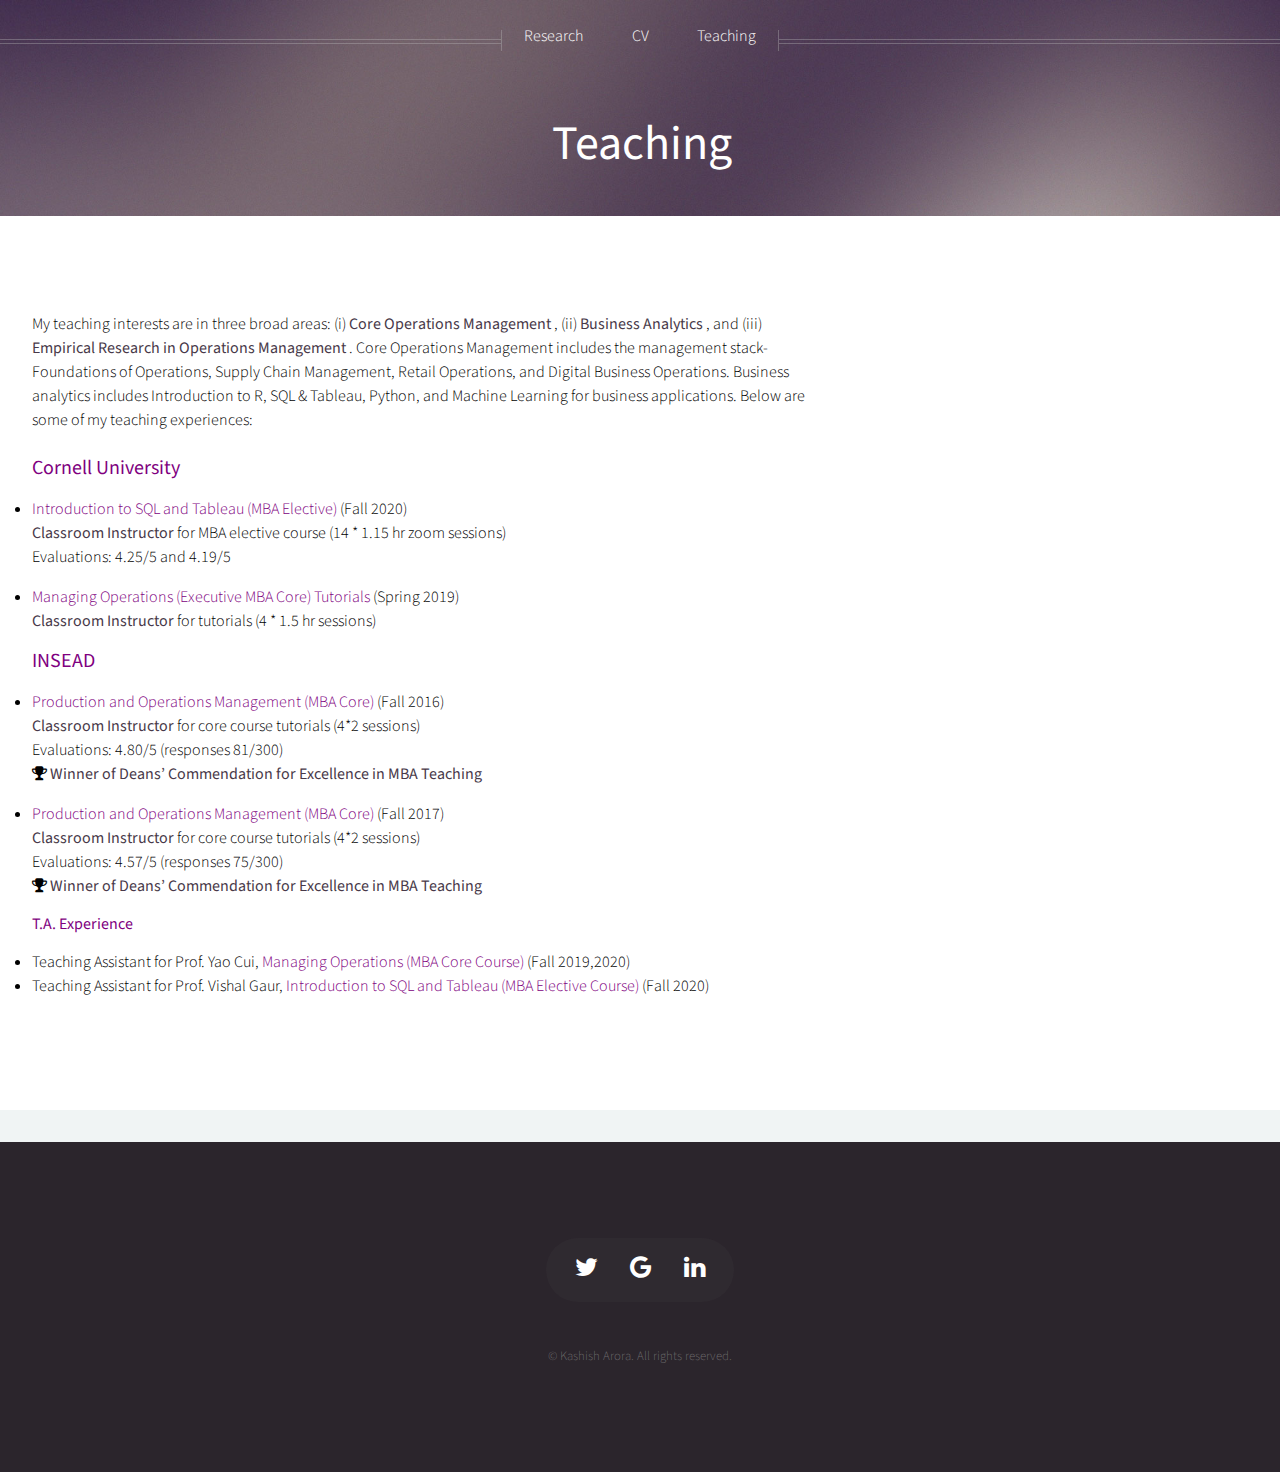
==== teaching.html @ 03dd9a20 "Update teaching.html" ====
<!DOCTYPE HTML>
<!--
	Helios by HTML5 UP
	html5up.net | @ajlkn
	Free for personal and commercial use under the CCA 3.0 license (html5up.net/license)
-->

<html>
	<head>
		<title>Kashish Arora</title>
		<meta charset="utf-8" />
		<meta name="viewport" content="width=device-width, initial-scale=1" />
		<link rel="stylesheet" href="assets/css/main.css" />
		<link rel="stylesheet" href="font-awesome/css/font-awesome.min.css">
		<noscript><link rel="stylesheet" href="assets/css/noscript.css" /></noscript>

	<!-- Global site tag (gtag.js) - Google Analytics -->
	<script async src="https://www.googletagmanager.com/gtag/js?id=G-P8GVR9V580"></script>
	<script>
 	 window.dataLayer = window.dataLayer || [];
 	 function gtag(){dataLayer.push(arguments);}
 	 gtag('js', new Date());

 	 gtag('config', 'G-P8GVR9V580');
	</script>	
		
	</head>
	<body class="grads">
		<div id="page-wrapper">

			<!-- Header -->
				<div id="header">

					<!-- Inner -->
						<div class="inner">
							<header>
								<h1><a href="teaching.html" id="logo">Teaching</a></h1>
							</header>
						</div>
					<!-- Nav -->
						<nav id="nav">
							<ul>
								<li><a href="index">Research</a></li>
								<li><a href="documents/Kashish_CV.pdf"">CV</a></li>
								<li><a href="teaching.html"">Teaching</a></li>
							
							</ul>
						</nav>

				</div>

		
<!-- Main -->
				<div class="wrapper style1">

					<div class="container">
						<div class="row 200%">
							<div class="8u 12u(mobile)" id="content">
								
My teaching interests are in three broad areas: (i) <strong> Core Operations Management </strong>, (ii) <strong> Business Analytics </strong>, and (iii) <strong> Empirical Research in Operations Management </strong>. Core Operations Management includes the management stack-Foundations of Operations, Supply Chain Management, Retail Operations, and Digital Business Operations. Business analytics includes Introduction to R, SQL & Tableau, Python, and Machine Learning for business applications. Below are some of my teaching experiences:
<br><br>									
							
 <h3><font color="purple">Cornell University</font></h3>

<p>
<li> <a>Introduction to SQL and Tableau (MBA Elective) </a>(Fall 2020)</li> 
<strong>Classroom Instructor</strong> for MBA elective course (14 * 1.15 hr zoom sessions) <br>
Evaluations: 4.25/5 and  4.19/5 
</p>
<p>
<li><a>Managing Operations (Executive MBA Core) Tutorials </a>(Spring 2019)</li> 
<strong>Classroom Instructor</strong> for tutorials (4 * 1.5 hr sessions) <br>
</p>							
							
<h3><font color="purple">INSEAD</font></h3>
<p>
<li> <a>Production and Operations Management (MBA Core) </a>(Fall 2016)</li>
<strong>Classroom Instructor</strong> for core course tutorials (4*2 sessions) <br>
Evaluations: 4.80/5 (responses 81/300) <br>
<i class="fa fa-trophy" aria-hidden="true"></i> <strong> Winner of Deans’ Commendation for Excellence in MBA Teaching </strong> 
	
</p>
<p>
<li> <a> Production and Operations Management (MBA Core) </a>(Fall 2017)</li> 
<strong>Classroom Instructor</strong> for core course tutorials (4*2 sessions)<br>
Evaluations: 4.57/5 (responses 75/300)<br> 
<i class="fa fa-trophy" aria-hidden="true"></i> <strong> Winner of Deans’ Commendation for Excellence in MBA Teaching </strong> 
</p>							


<h4><font color="purple">T.A. Experience</font></h4>
<p>
<li>Teaching Assistant  for Prof. Yao Cui, <a> Managing Operations (MBA Core Course) </a>(Fall 2019,2020)</li> 
<li>Teaching Assistant for Prof. Vishal Gaur, <a> Introduction to SQL and Tableau (MBA Elective Course) </a>(Fall 2020)</li> 	
</p>
<p>




</section></div>

						</div>

					</div>

				</div>

			<!-- Footer -->
				<div id="footer">
					<div class="container">

								<!-- Contact -->
									<section class="contact">
										<ul class="icons">
											<li><a href="https://twitter.com/arorakash1" class="icon fa-twitter"><span class="label">Twitter</span></a></li>
											<li><a href="https://scholar.google.com/citations?user=uB3_3W0AAAAJ" class="icon fa-google"><span class="label">Google Scholar</span></a></li>
											<li><a href="https://www.linkedin.com/in/kashish-arora-38b38328/" class="icon fa-linkedin"><span class="label">Linkedin</span></a></li>
										</ul>
									</section>

								<!-- Copyright -->
									<div class="copyright">
										<ul class="menu">
											<li>&copy; Kashish Arora. All rights reserved.</li>
										</ul>
									</div>

							</div>

						</div>
					</div>
				</div>

		</div>


		<!-- Scripts -->
			<script src="assets/js/jquery.min.js"></script>
			<script src="assets/js/jquery.dropotron.min.js"></script>
			<script src="assets/js/jquery.scrolly.min.js"></script>
			<script src="assets/js/jquery.scrollex.min.js"></script>
			<script src="assets/js/browser.min.js"></script>
			<script src="assets/js/breakpoints.min.js"></script>
			<script src="assets/js/util.js"></script>
			<script src="assets/js/main.js"></script>

	</body>
</html>
---- assets/css/main.css ----
@import url("https://fonts.googleapis.com/css?family=Source+Sans+Pro:300,300italic,400,400italic,600");
@import url("font-awesome.min.css");

/*
	Helios by HTML5 UP
	html5up.net | @ajlkn
	Free for personal and commercial use under the CCA 3.0 license (html5up.net/license)
*/

/* Reset */

	html, body, div, span, applet, object, iframe, h1, h2, h3, h4, h5, h6, p, blockquote, pre, a, abbr, acronym, address, big, cite, code, del, dfn, em, img, ins, kbd, q, s, samp, small, strike, strong, sub, sup, tt, var, b, u, i, center, dl, dt, dd, ol, ul, li, fieldset, form, label, legend, table, caption, tbody, tfoot, thead, tr, th, td, article, aside, canvas, details, embed, figure, figcaption, footer, header, hgroup, menu, nav, output, ruby, section, summary, time, mark, audio, video {
		margin: 0;
		padding: 0;
		border: 0;
		font-size: 100%;
		font: inherit;
		vertical-align: baseline;
	}

	article, aside, details, figcaption, figure, footer, header, hgroup, menu, nav, section {
		display: block;
	}

	body {
		line-height: 1;
	}

	ol, ul {
		list-style: none;
	}

	blockquote, q {
		quotes: none;
	}

	blockquote:before, blockquote:after, q:before, q:after {
		content: '';
		content: none;
	}

	table {
		border-collapse: collapse;
		border-spacing: 0;
	}

	body {
		-webkit-text-size-adjust: none;
	}

/* Box Model */

	*, *:before, *:after {
		-moz-box-sizing: border-box;
		-webkit-box-sizing: border-box;
		box-sizing: border-box;
	}

/* Containers */

	.container {
		margin-left: auto;
		margin-right: auto;
	}

	.container.\31 25\25 {
		width: 100%;
		max-width: 1750px;
		min-width: 1400px;
	}

	.container.\37 5\25 {
		width: 1050px;
	}

	.container.\35 0\25 {
		width: 700px;
	}

	.container.\32 5\25 {
		width: 350px;
	}

	.container {
		width: 1400px;
	}

	@media screen and (max-width: 1680px) {

		.container.\31 25\25 {
			width: 100%;
			max-width: 1500px;
			min-width: 1200px;
		}

		.container.\37 5\25 {
			width: 900px;
		}

		.container.\35 0\25 {
			width: 600px;
		}

		.container.\32 5\25 {
			width: 300px;
		}

		.container {
			width: 1200px;
		}

	}

	@media screen and (max-width: 1280px) {

		.container.\31 25\25 {
			width: 100%;
			max-width: 125%;
			min-width: 100%;
		}

		.container.\37 5\25 {
			width: 75%;
		}

		.container.\35 0\25 {
			width: 50%;
		}

		.container.\32 5\25 {
			width: 25%;
		}

		.container {
			width: 100%;
		}

	}

	@media screen and (max-width: 960px) {

		.container.\31 25\25 {
			width: 100%;
			max-width: 125%;
			min-width: 100%;
		}

		.container.\37 5\25 {
			width: 75%;
		}

		.container.\35 0\25 {
			width: 50%;
		}

		.container.\32 5\25 {
			width: 25%;
		}

		.container {
			width: 100%;
		}

	}

	@media screen and (max-width: 840px) {

		.container.\31 25\25 {
			width: 100%;
			max-width: 125%;
			min-width: 100%;
		}

		.container.\37 5\25 {
			width: 75%;
		}

		.container.\35 0\25 {
			width: 50%;
		}

		.container.\32 5\25 {
			width: 25%;
		}

		.container {
			width: 100% !important;
		}

	}

	@media screen and (max-width: 736px) {

		.container.\31 25\25 {
			width: 100%;
			max-width: 125%;
			min-width: 100%;
		}

		.container.\37 5\25 {
			width: 75%;
		}

		.container.\35 0\25 {
			width: 50%;
		}

		.container.\32 5\25 {
			width: 25%;
		}

		.container {
			width: 100% !important;
		}

	}

/* Grid */

	.row {
		border-bottom: solid 1px transparent;
		-moz-box-sizing: border-box;
		-webkit-box-sizing: border-box;
		box-sizing: border-box;
	}

	.row > * {
		float: left;
		-moz-box-sizing: border-box;
		-webkit-box-sizing: border-box;
		box-sizing: border-box;
	}

	.row:after, .row:before {
		content: '';
		display: block;
		clear: both;
		height: 0;
	}

	.row.uniform > * > :first-child {
		margin-top: 0;
	}

	.row.uniform > * > :last-child {
		margin-bottom: 0;
	}

	.row.\30 \25 > * {
		padding: 0px 0 0 0px;
	}

	.row.\30 \25 {
		margin: 0px 0 -1px 0px;
	}

	.row.uniform.\30 \25 > * {
		padding: 0px 0 0 0px;
	}

	.row.uniform.\30 \25 {
		margin: 0px 0 -1px 0px;
	}

	.row > * {
		padding: 48px 0 0 48px;
	}

	.row {
		margin: -48px 0 -1px -48px;
	}

	.row.uniform > * {
		padding: 48px 0 0 48px;
	}

	.row.uniform {
		margin: -48px 0 -1px -48px;
	}

	.row.\32 00\25 > * {
		padding: 96px 0 0 96px;
	}

	.row.\32 00\25 {
		margin: -96px 0 -1px -96px;
	}

	.row.uniform.\32 00\25 > * {
		padding: 96px 0 0 96px;
	}

	.row.uniform.\32 00\25 {
		margin: -96px 0 -1px -96px;
	}

	.row.\31 50\25 > * {
		padding: 72px 0 0 72px;
	}

	.row.\31 50\25 {
		margin: -72px 0 -1px -72px;
	}

	.row.uniform.\31 50\25 > * {
		padding: 72px 0 0 72px;
	}

	.row.uniform.\31 50\25 {
		margin: -72px 0 -1px -72px;
	}

	.row.\35 0\25 > * {
		padding: 24px 0 0 24px;
	}

	.row.\35 0\25 {
		margin: -24px 0 -1px -24px;
	}

	.row.uniform.\35 0\25 > * {
		padding: 24px 0 0 24px;
	}

	.row.uniform.\35 0\25 {
		margin: -24px 0 -1px -24px;
	}

	.row.\32 5\25 > * {
		padding: 12px 0 0 12px;
	}

	.row.\32 5\25 {
		margin: -12px 0 -1px -12px;
	}

	.row.uniform.\32 5\25 > * {
		padding: 12px 0 0 12px;
	}

	.row.uniform.\32 5\25 {
		margin: -12px 0 -1px -12px;
	}

	.\31 2u, .\31 2u\24 {
		width: 100%;
		clear: none;
		margin-left: 0;
	}

	.\31 1u, .\31 1u\24 {
		width: 91.6666666667%;
		clear: none;
		margin-left: 0;
	}

	.\31 0u, .\31 0u\24 {
		width: 83.3333333333%;
		clear: none;
		margin-left: 0;
	}

	.\39 u, .\39 u\24 {
		width: 75%;
		clear: none;
		margin-left: 0;
	}

	.\38 u, .\38 u\24 {
		width: 66.6666666667%;
		clear: none;
		margin-left: 0;
	}

	.\37 u, .\37 u\24 {
		width: 58.3333333333%;
		clear: none;
		margin-left: 0;
	}

	.\36 u, .\36 u\24 {
		width: 50%;
		clear: none;
		margin-left: 0;
	}

	.\35 u, .\35 u\24 {
		width: 41.6666666667%;
		clear: none;
		margin-left: 0;
	}

	.\34 u, .\34 u\24 {
		width: 33.3333333333%;
		clear: none;
		margin-left: 0;
	}

	.\33 u, .\33 u\24 {
		width: 25%;
		clear: none;
		margin-left: 0;
	}

	.\32 u, .\32 u\24 {
		width: 16.6666666667%;
		clear: none;
		margin-left: 0;
	}

	.\31 u, .\31 u\24 {
		width: 8.3333333333%;
		clear: none;
		margin-left: 0;
	}

	.\31 2u\24 + *,
	.\31 1u\24 + *,
	.\31 0u\24 + *,
	.\39 u\24 + *,
	.\38 u\24 + *,
	.\37 u\24 + *,
	.\36 u\24 + *,
	.\35 u\24 + *,
	.\34 u\24 + *,
	.\33 u\24 + *,
	.\32 u\24 + *,
	.\31 u\24 + * {
		clear: left;
	}

	.\-11u {
		margin-left: 91.66667%;
	}

	.\-10u {
		margin-left: 83.33333%;
	}

	.\-9u {
		margin-left: 75%;
	}

	.\-8u {
		margin-left: 66.66667%;
	}

	.\-7u {
		margin-left: 58.33333%;
	}

	.\-6u {
		margin-left: 50%;
	}

	.\-5u {
		margin-left: 41.66667%;
	}

	.\-4u {
		margin-left: 33.33333%;
	}

	.\-3u {
		margin-left: 25%;
	}

	.\-2u {
		margin-left: 16.66667%;
	}

	.\-1u {
		margin-left: 8.33333%;
	}

	@media screen and (max-width: 1680px) {

		.row > * {
			padding: 48px 0 0 48px;
		}

		.row {
			margin: -48px 0 -1px -48px;
		}

		.row.uniform > * {
			padding: 48px 0 0 48px;
		}

		.row.uniform {
			margin: -48px 0 -1px -48px;
		}

		.row.\32 00\25 > * {
			padding: 96px 0 0 96px;
		}

		.row.\32 00\25 {
			margin: -96px 0 -1px -96px;
		}

		.row.uniform.\32 00\25 > * {
			padding: 96px 0 0 96px;
		}

		.row.uniform.\32 00\25 {
			margin: -96px 0 -1px -96px;
		}

		.row.\31 50\25 > * {
			padding: 72px 0 0 72px;
		}

		.row.\31 50\25 {
			margin: -72px 0 -1px -72px;
		}

		.row.uniform.\31 50\25 > * {
			padding: 72px 0 0 72px;
		}

		.row.uniform.\31 50\25 {
			margin: -72px 0 -1px -72px;
		}

		.row.\35 0\25 > * {
			padding: 24px 0 0 24px;
		}

		.row.\35 0\25 {
			margin: -24px 0 -1px -24px;
		}

		.row.uniform.\35 0\25 > * {
			padding: 24px 0 0 24px;
		}

		.row.uniform.\35 0\25 {
			margin: -24px 0 -1px -24px;
		}

		.row.\32 5\25 > * {
			padding: 12px 0 0 12px;
		}

		.row.\32 5\25 {
			margin: -12px 0 -1px -12px;
		}

		.row.uniform.\32 5\25 > * {
			padding: 12px 0 0 12px;
		}

		.row.uniform.\32 5\25 {
			margin: -12px 0 -1px -12px;
		}

		.\31 2u\28wide\29, .\31 2u\24\28wide\29 {
			width: 100%;
			clear: none;
			margin-left: 0;
		}

		.\31 1u\28wide\29, .\31 1u\24\28wide\29 {
			width: 91.6666666667%;
			clear: none;
			margin-left: 0;
		}

		.\31 0u\28wide\29, .\31 0u\24\28wide\29 {
			width: 83.3333333333%;
			clear: none;
			margin-left: 0;
		}

		.\39 u\28wide\29, .\39 u\24\28wide\29 {
			width: 75%;
			clear: none;
			margin-left: 0;
		}

		.\38 u\28wide\29, .\38 u\24\28wide\29 {
			width: 66.6666666667%;
			clear: none;
			margin-left: 0;
		}

		.\37 u\28wide\29, .\37 u\24\28wide\29 {
			width: 58.3333333333%;
			clear: none;
			margin-left: 0;
		}

		.\36 u\28wide\29, .\36 u\24\28wide\29 {
			width: 50%;
			clear: none;
			margin-left: 0;
		}

		.\35 u\28wide\29, .\35 u\24\28wide\29 {
			width: 41.6666666667%;
			clear: none;
			margin-left: 0;
		}

		.\34 u\28wide\29, .\34 u\24\28wide\29 {
			width: 33.3333333333%;
			clear: none;
			margin-left: 0;
		}

		.\33 u\28wide\29, .\33 u\24\28wide\29 {
			width: 25%;
			clear: none;
			margin-left: 0;
		}

		.\32 u\28wide\29, .\32 u\24\28wide\29 {
			width: 16.6666666667%;
			clear: none;
			margin-left: 0;
		}

		.\31 u\28wide\29, .\31 u\24\28wide\29 {
			width: 8.3333333333%;
			clear: none;
			margin-left: 0;
		}

		.\31 2u\24\28wide\29 + *,
		.\31 1u\24\28wide\29 + *,
		.\31 0u\24\28wide\29 + *,
		.\39 u\24\28wide\29 + *,
		.\38 u\24\28wide\29 + *,
		.\37 u\24\28wide\29 + *,
		.\36 u\24\28wide\29 + *,
		.\35 u\24\28wide\29 + *,
		.\34 u\24\28wide\29 + *,
		.\33 u\24\28wide\29 + *,
		.\32 u\24\28wide\29 + *,
		.\31 u\24\28wide\29 + * {
			clear: left;
		}

		.\-11u\28wide\29 {
			margin-left: 91.66667%;
		}

		.\-10u\28wide\29 {
			margin-left: 83.33333%;
		}

		.\-9u\28wide\29 {
			margin-left: 75%;
		}

		.\-8u\28wide\29 {
			margin-left: 66.66667%;
		}

		.\-7u\28wide\29 {
			margin-left: 58.33333%;
		}

		.\-6u\28wide\29 {
			margin-left: 50%;
		}

		.\-5u\28wide\29 {
			margin-left: 41.66667%;
		}

		.\-4u\28wide\29 {
			margin-left: 33.33333%;
		}

		.\-3u\28wide\29 {
			margin-left: 25%;
		}

		.\-2u\28wide\29 {
			margin-left: 16.66667%;
		}

		.\-1u\28wide\29 {
			margin-left: 8.33333%;
		}

	}

	@media screen and (max-width: 1280px) {

		.row > * {
			padding: 36px 0 0 36px;
		}

		.row {
			margin: -36px 0 -1px -36px;
		}

		.row.uniform > * {
			padding: 36px 0 0 36px;
		}

		.row.uniform {
			margin: -36px 0 -1px -36px;
		}

		.row.\32 00\25 > * {
			padding: 72px 0 0 72px;
		}

		.row.\32 00\25 {
			margin: -72px 0 -1px -72px;
		}

		.row.uniform.\32 00\25 > * {
			padding: 72px 0 0 72px;
		}

		.row.uniform.\32 00\25 {
			margin: -72px 0 -1px -72px;
		}

		.row.\31 50\25 > * {
			padding: 54px 0 0 54px;
		}

		.row.\31 50\25 {
			margin: -54px 0 -1px -54px;
		}

		.row.uniform.\31 50\25 > * {
			padding: 54px 0 0 54px;
		}

		.row.uniform.\31 50\25 {
			margin: -54px 0 -1px -54px;
		}

		.row.\35 0\25 > * {
			padding: 18px 0 0 18px;
		}

		.row.\35 0\25 {
			margin: -18px 0 -1px -18px;
		}

		.row.uniform.\35 0\25 > * {
			padding: 18px 0 0 18px;
		}

		.row.uniform.\35 0\25 {
			margin: -18px 0 -1px -18px;
		}

		.row.\32 5\25 > * {
			padding: 9px 0 0 9px;
		}

		.row.\32 5\25 {
			margin: -9px 0 -1px -9px;
		}

		.row.uniform.\32 5\25 > * {
			padding: 9px 0 0 9px;
		}

		.row.uniform.\32 5\25 {
			margin: -9px 0 -1px -9px;
		}

		.\31 2u\28normal\29, .\31 2u\24\28normal\29 {
			width: 100%;
			clear: none;
			margin-left: 0;
		}

		.\31 1u\28normal\29, .\31 1u\24\28normal\29 {
			width: 91.6666666667%;
			clear: none;
			margin-left: 0;
		}

		.\31 0u\28normal\29, .\31 0u\24\28normal\29 {
			width: 83.3333333333%;
			clear: none;
			margin-left: 0;
		}

		.\39 u\28normal\29, .\39 u\24\28normal\29 {
			width: 75%;
			clear: none;
			margin-left: 0;
		}

		.\38 u\28normal\29, .\38 u\24\28normal\29 {
			width: 66.6666666667%;
			clear: none;
			margin-left: 0;
		}

		.\37 u\28normal\29, .\37 u\24\28normal\29 {
			width: 58.3333333333%;
			clear: none;
			margin-left: 0;
		}

		.\36 u\28normal\29, .\36 u\24\28normal\29 {
			width: 50%;
			clear: none;
			margin-left: 0;
		}

		.\35 u\28normal\29, .\35 u\24\28normal\29 {
			width: 41.6666666667%;
			clear: none;
			margin-left: 0;
		}

		.\34 u\28normal\29, .\34 u\24\28normal\29 {
			width: 33.3333333333%;
			clear: none;
			margin-left: 0;
		}

		.\33 u\28normal\29, .\33 u\24\28normal\29 {
			width: 25%;
			clear: none;
			margin-left: 0;
		}

		.\32 u\28normal\29, .\32 u\24\28normal\29 {
			width: 16.6666666667%;
			clear: none;
			margin-left: 0;
		}

		.\31 u\28normal\29, .\31 u\24\28normal\29 {
			width: 8.3333333333%;
			clear: none;
			margin-left: 0;
		}

		.\31 2u\24\28normal\29 + *,
		.\31 1u\24\28normal\29 + *,
		.\31 0u\24\28normal\29 + *,
		.\39 u\24\28normal\29 + *,
		.\38 u\24\28normal\29 + *,
		.\37 u\24\28normal\29 + *,
		.\36 u\24\28normal\29 + *,
		.\35 u\24\28normal\29 + *,
		.\34 u\24\28normal\29 + *,
		.\33 u\24\28normal\29 + *,
		.\32 u\24\28normal\29 + *,
		.\31 u\24\28normal\29 + * {
			clear: left;
		}

		.\-11u\28normal\29 {
			margin-left: 91.66667%;
		}

		.\-10u\28normal\29 {
			margin-left: 83.33333%;
		}

		.\-9u\28normal\29 {
			margin-left: 75%;
		}

		.\-8u\28normal\29 {
			margin-left: 66.66667%;
		}

		.\-7u\28normal\29 {
			margin-left: 58.33333%;
		}

		.\-6u\28normal\29 {
			margin-left: 50%;
		}

		.\-5u\28normal\29 {
			margin-left: 41.66667%;
		}

		.\-4u\28normal\29 {
			margin-left: 33.33333%;
		}

		.\-3u\28normal\29 {
			margin-left: 25%;
		}

		.\-2u\28normal\29 {
			margin-left: 16.66667%;
		}

		.\-1u\28normal\29 {
			margin-left: 8.33333%;
		}

	}

	@media screen and (max-width: 960px) {

		.row > * {
			padding: 32px 0 0 32px;
		}

		.row {
			margin: -32px 0 -1px -32px;
		}

		.row.uniform > * {
			padding: 32px 0 0 32px;
		}

		.row.uniform {
			margin: -32px 0 -1px -32px;
		}

		.row.\32 00\25 > * {
			padding: 64px 0 0 64px;
		}

		.row.\32 00\25 {
			margin: -64px 0 -1px -64px;
		}

		.row.uniform.\32 00\25 > * {
			padding: 64px 0 0 64px;
		}

		.row.uniform.\32 00\25 {
			margin: -64px 0 -1px -64px;
		}

		.row.\31 50\25 > * {
			padding: 48px 0 0 48px;
		}

		.row.\31 50\25 {
			margin: -48px 0 -1px -48px;
		}

		.row.uniform.\31 50\25 > * {
			padding: 48px 0 0 48px;
		}

		.row.uniform.\31 50\25 {
			margin: -48px 0 -1px -48px;
		}

		.row.\35 0\25 > * {
			padding: 16px 0 0 16px;
		}

		.row.\35 0\25 {
			margin: -16px 0 -1px -16px;
		}

		.row.uniform.\35 0\25 > * {
			padding: 16px 0 0 16px;
		}

		.row.uniform.\35 0\25 {
			margin: -16px 0 -1px -16px;
		}

		.row.\32 5\25 > * {
			padding: 8px 0 0 8px;
		}

		.row.\32 5\25 {
			margin: -8px 0 -1px -8px;
		}

		.row.uniform.\32 5\25 > * {
			padding: 8px 0 0 8px;
		}

		.row.uniform.\32 5\25 {
			margin: -8px 0 -1px -8px;
		}

		.\31 2u\28narrow\29, .\31 2u\24\28narrow\29 {
			width: 100%;
			clear: none;
			margin-left: 0;
		}

		.\31 1u\28narrow\29, .\31 1u\24\28narrow\29 {
			width: 91.6666666667%;
			clear: none;
			margin-left: 0;
		}

		.\31 0u\28narrow\29, .\31 0u\24\28narrow\29 {
			width: 83.3333333333%;
			clear: none;
			margin-left: 0;
		}

		.\39 u\28narrow\29, .\39 u\24\28narrow\29 {
			width: 75%;
			clear: none;
			margin-left: 0;
		}

		.\38 u\28narrow\29, .\38 u\24\28narrow\29 {
			width: 66.6666666667%;
			clear: none;
			margin-left: 0;
		}

		.\37 u\28narrow\29, .\37 u\24\28narrow\29 {
			width: 58.3333333333%;
			clear: none;
			margin-left: 0;
		}

		.\36 u\28narrow\29, .\36 u\24\28narrow\29 {
			width: 50%;
			clear: none;
			margin-left: 0;
		}

		.\35 u\28narrow\29, .\35 u\24\28narrow\29 {
			width: 41.6666666667%;
			clear: none;
			margin-left: 0;
		}

		.\34 u\28narrow\29, .\34 u\24\28narrow\29 {
			width: 33.3333333333%;
			clear: none;
			margin-left: 0;
		}

		.\33 u\28narrow\29, .\33 u\24\28narrow\29 {
			width: 25%;
			clear: none;
			margin-left: 0;
		}

		.\32 u\28narrow\29, .\32 u\24\28narrow\29 {
			width: 16.6666666667%;
			clear: none;
			margin-left: 0;
		}

		.\31 u\28narrow\29, .\31 u\24\28narrow\29 {
			width: 8.3333333333%;
			clear: none;
			margin-left: 0;
		}

		.\31 2u\24\28narrow\29 + *,
		.\31 1u\24\28narrow\29 + *,
		.\31 0u\24\28narrow\29 + *,
		.\39 u\24\28narrow\29 + *,
		.\38 u\24\28narrow\29 + *,
		.\37 u\24\28narrow\29 + *,
		.\36 u\24\28narrow\29 + *,
		.\35 u\24\28narrow\29 + *,
		.\34 u\24\28narrow\29 + *,
		.\33 u\24\28narrow\29 + *,
		.\32 u\24\28narrow\29 + *,
		.\31 u\24\28narrow\29 + * {
			clear: left;
		}

		.\-11u\28narrow\29 {
			margin-left: 91.66667%;
		}

		.\-10u\28narrow\29 {
			margin-left: 83.33333%;
		}

		.\-9u\28narrow\29 {
			margin-left: 75%;
		}

		.\-8u\28narrow\29 {
			margin-left: 66.66667%;
		}

		.\-7u\28narrow\29 {
			margin-left: 58.33333%;
		}

		.\-6u\28narrow\29 {
			margin-left: 50%;
		}

		.\-5u\28narrow\29 {
			margin-left: 41.66667%;
		}

		.\-4u\28narrow\29 {
			margin-left: 33.33333%;
		}

		.\-3u\28narrow\29 {
			margin-left: 25%;
		}

		.\-2u\28narrow\29 {
			margin-left: 16.66667%;
		}

		.\-1u\28narrow\29 {
			margin-left: 8.33333%;
		}

	}

	@media screen and (max-width: 840px) {

		.row > * {
			padding: 32px 0 0 32px;
		}

		.row {
			margin: -32px 0 -1px -32px;
		}

		.row.uniform > * {
			padding: 32px 0 0 32px;
		}

		.row.uniform {
			margin: -32px 0 -1px -32px;
		}

		.row.\32 00\25 > * {
			padding: 64px 0 0 64px;
		}

		.row.\32 00\25 {
			margin: -64px 0 -1px -64px;
		}

		.row.uniform.\32 00\25 > * {
			padding: 64px 0 0 64px;
		}

		.row.uniform.\32 00\25 {
			margin: -64px 0 -1px -64px;
		}

		.row.\31 50\25 > * {
			padding: 48px 0 0 48px;
		}

		.row.\31 50\25 {
			margin: -48px 0 -1px -48px;
		}

		.row.uniform.\31 50\25 > * {
			padding: 48px 0 0 48px;
		}

		.row.uniform.\31 50\25 {
			margin: -48px 0 -1px -48px;
		}

		.row.\35 0\25 > * {
			padding: 16px 0 0 16px;
		}

		.row.\35 0\25 {
			margin: -16px 0 -1px -16px;
		}

		.row.uniform.\35 0\25 > * {
			padding: 16px 0 0 16px;
		}

		.row.uniform.\35 0\25 {
			margin: -16px 0 -1px -16px;
		}

		.row.\32 5\25 > * {
			padding: 8px 0 0 8px;
		}

		.row.\32 5\25 {
			margin: -8px 0 -1px -8px;
		}

		.row.uniform.\32 5\25 > * {
			padding: 8px 0 0 8px;
		}

		.row.uniform.\32 5\25 {
			margin: -8px 0 -1px -8px;
		}

		.\31 2u\28narrower\29, .\31 2u\24\28narrower\29 {
			width: 100%;
			clear: none;
			margin-left: 0;
		}

		.\31 1u\28narrower\29, .\31 1u\24\28narrower\29 {
			width: 91.6666666667%;
			clear: none;
			margin-left: 0;
		}

		.\31 0u\28narrower\29, .\31 0u\24\28narrower\29 {
			width: 83.3333333333%;
			clear: none;
			margin-left: 0;
		}

		.\39 u\28narrower\29, .\39 u\24\28narrower\29 {
			width: 75%;
			clear: none;
			margin-left: 0;
		}

		.\38 u\28narrower\29, .\38 u\24\28narrower\29 {
			width: 66.6666666667%;
			clear: none;
			margin-left: 0;
		}

		.\37 u\28narrower\29, .\37 u\24\28narrower\29 {
			width: 58.3333333333%;
			clear: none;
			margin-left: 0;
		}

		.\36 u\28narrower\29, .\36 u\24\28narrower\29 {
			width: 50%;
			clear: none;
			margin-left: 0;
		}

		.\35 u\28narrower\29, .\35 u\24\28narrower\29 {
			width: 41.6666666667%;
			clear: none;
			margin-left: 0;
		}

		.\34 u\28narrower\29, .\34 u\24\28narrower\29 {
			width: 33.3333333333%;
			clear: none;
			margin-left: 0;
		}

		.\33 u\28narrower\29, .\33 u\24\28narrower\29 {
			width: 25%;
			clear: none;
			margin-left: 0;
		}

		.\32 u\28narrower\29, .\32 u\24\28narrower\29 {
			width: 16.6666666667%;
			clear: none;
			margin-left: 0;
		}

		.\31 u\28narrower\29, .\31 u\24\28narrower\29 {
			width: 8.3333333333%;
			clear: none;
			margin-left: 0;
		}

		.\31 2u\24\28narrower\29 + *,
		.\31 1u\24\28narrower\29 + *,
		.\31 0u\24\28narrower\29 + *,
		.\39 u\24\28narrower\29 + *,
		.\38 u\24\28narrower\29 + *,
		.\37 u\24\28narrower\29 + *,
		.\36 u\24\28narrower\29 + *,
		.\35 u\24\28narrower\29 + *,
		.\34 u\24\28narrower\29 + *,
		.\33 u\24\28narrower\29 + *,
		.\32 u\24\28narrower\29 + *,
		.\31 u\24\28narrower\29 + * {
			clear: left;
		}

		.\-11u\28narrower\29 {
			margin-left: 91.66667%;
		}

		.\-10u\28narrower\29 {
			margin-left: 83.33333%;
		}

		.\-9u\28narrower\29 {
			margin-left: 75%;
		}

		.\-8u\28narrower\29 {
			margin-left: 66.66667%;
		}

		.\-7u\28narrower\29 {
			margin-left: 58.33333%;
		}

		.\-6u\28narrower\29 {
			margin-left: 50%;
		}

		.\-5u\28narrower\29 {
			margin-left: 41.66667%;
		}

		.\-4u\28narrower\29 {
			margin-left: 33.33333%;
		}

		.\-3u\28narrower\29 {
			margin-left: 25%;
		}

		.\-2u\28narrower\29 {
			margin-left: 16.66667%;
		}

		.\-1u\28narrower\29 {
			margin-left: 8.33333%;
		}

	}

	@media screen and (max-width: 736px) {

		.row > * {
			padding: 20px 0 0 20px;
		}

		.row {
			margin: -20px 0 -1px -20px;
		}

		.row.uniform > * {
			padding: 20px 0 0 20px;
		}

		.row.uniform {
			margin: -20px 0 -1px -20px;
		}

		.row.\32 00\25 > * {
			padding: 40px 0 0 40px;
		}

		.row.\32 00\25 {
			margin: -40px 0 -1px -40px;
		}

		.row.uniform.\32 00\25 > * {
			padding: 40px 0 0 40px;
		}

		.row.uniform.\32 00\25 {
			margin: -40px 0 -1px -40px;
		}

		.row.\31 50\25 > * {
			padding: 30px 0 0 30px;
		}

		.row.\31 50\25 {
			margin: -30px 0 -1px -30px;
		}

		.row.uniform.\31 50\25 > * {
			padding: 30px 0 0 30px;
		}

		.row.uniform.\31 50\25 {
			margin: -30px 0 -1px -30px;
		}

		.row.\35 0\25 > * {
			padding: 10px 0 0 10px;
		}

		.row.\35 0\25 {
			margin: -10px 0 -1px -10px;
		}

		.row.uniform.\35 0\25 > * {
			padding: 10px 0 0 10px;
		}

		.row.uniform.\35 0\25 {
			margin: -10px 0 -1px -10px;
		}

		.row.\32 5\25 > * {
			padding: 5px 0 0 5px;
		}

		.row.\32 5\25 {
			margin: -5px 0 -1px -5px;
		}

		.row.uniform.\32 5\25 > * {
			padding: 5px 0 0 5px;
		}

		.row.uniform.\32 5\25 {
			margin: -5px 0 -1px -5px;
		}

		.\31 2u\28mobile\29, .\31 2u\24\28mobile\29 {
			width: 100%;
			clear: none;
			margin-left: 0;
		}

		.\31 1u\28mobile\29, .\31 1u\24\28mobile\29 {
			width: 91.6666666667%;
			clear: none;
			margin-left: 0;
		}

		.\31 0u\28mobile\29, .\31 0u\24\28mobile\29 {
			width: 83.3333333333%;
			clear: none;
			margin-left: 0;
		}

		.\39 u\28mobile\29, .\39 u\24\28mobile\29 {
			width: 75%;
			clear: none;
			margin-left: 0;
		}

		.\38 u\28mobile\29, .\38 u\24\28mobile\29 {
			width: 66.6666666667%;
			clear: none;
			margin-left: 0;
		}

		.\37 u\28mobile\29, .\37 u\24\28mobile\29 {
			width: 58.3333333333%;
			clear: none;
			margin-left: 0;
		}

		.\36 u\28mobile\29, .\36 u\24\28mobile\29 {
			width: 50%;
			clear: none;
			margin-left: 0;
		}

		.\35 u\28mobile\29, .\35 u\24\28mobile\29 {
			width: 41.6666666667%;
			clear: none;
			margin-left: 0;
		}

		.\34 u\28mobile\29, .\34 u\24\28mobile\29 {
			width: 33.3333333333%;
			clear: none;
			margin-left: 0;
		}

		.\33 u\28mobile\29, .\33 u\24\28mobile\29 {
			width: 25%;
			clear: none;
			margin-left: 0;
		}

		.\32 u\28mobile\29, .\32 u\24\28mobile\29 {
			width: 16.6666666667%;
			clear: none;
			margin-left: 0;
		}

		.\31 u\28mobile\29, .\31 u\24\28mobile\29 {
			width: 8.3333333333%;
			clear: none;
			margin-left: 0;
		}

		.\31 2u\24\28mobile\29 + *,
		.\31 1u\24\28mobile\29 + *,
		.\31 0u\24\28mobile\29 + *,
		.\39 u\24\28mobile\29 + *,
		.\38 u\24\28mobile\29 + *,
		.\37 u\24\28mobile\29 + *,
		.\36 u\24\28mobile\29 + *,
		.\35 u\24\28mobile\29 + *,
		.\34 u\24\28mobile\29 + *,
		.\33 u\24\28mobile\29 + *,
		.\32 u\24\28mobile\29 + *,
		.\31 u\24\28mobile\29 + * {
			clear: left;
		}

		.\-11u\28mobile\29 {
			margin-left: 91.66667%;
		}

		.\-10u\28mobile\29 {
			margin-left: 83.33333%;
		}

		.\-9u\28mobile\29 {
			margin-left: 75%;
		}

		.\-8u\28mobile\29 {
			margin-left: 66.66667%;
		}

		.\-7u\28mobile\29 {
			margin-left: 58.33333%;
		}

		.\-6u\28mobile\29 {
			margin-left: 50%;
		}

		.\-5u\28mobile\29 {
			margin-left: 41.66667%;
		}

		.\-4u\28mobile\29 {
			margin-left: 33.33333%;
		}

		.\-3u\28mobile\29 {
			margin-left: 25%;
		}

		.\-2u\28mobile\29 {
			margin-left: 16.66667%;
		}

		.\-1u\28mobile\29 {
			margin-left: 8.33333%;
		}

	}

/* Basic */



  		details summary > * { 
	  		display: inline;
		}
		details > summary {
			position: relative;
			margin-top: -2.3%;
			width: 20%;
		 	margin-left: 2.4%;
		 	cursor: pointer;
		 	list-style: none;
			color: purple;
		}

	details > summary::-webkit-details-marker {
  display: none;
}

	body {
		background: #f0f4f4;
		color: #000000;
		font-size: 15pt;
		line-height: 1.85em;
		font-family: 'Source Sans Pro', sans-serif;
		font-weight: 300;
	}

		body.is-loading *, body.is-loading *:after, body.is-loading *:before {
			-moz-transition: none !important;
			-webkit-transition: none !important;
			-ms-transition: none !important;
			transition: none !important;
			-moz-animation: none !important;
			-webkit-animation: none !important;
			-ms-animation: none !important;
			animation: none !important;
		}

	input, textarea, select {
		font-size: 15pt;
		line-height: 1.85em;
		font-family: 'Source Sans Pro', sans-serif;
		font-weight: 300;
	}

	h1, h2, h3, h4, h5, h6 {
		font-weight: 400;
		color: #483949;
		line-height: 1.25em;
	}

	h1 a, h2 a, h3 a, h4 a, h5 a, h6 a {
		color: inherit;
		text-decoration: none;
		border-bottom-color: transparent;
	}

	h1 strong, h2 strong, h3 strong, h4 strong, h5 strong, h6 strong {
		font-weight: 600;
	}

	h2 {
		font-size: 2.85em;
	}

	h3 {
		font-size: 1.25em;
	}

	h4 {
		font-size: 1em;
		margin: 0 0 0.25em 0;
	}

	strong, b {
		font-weight: 400;
		color: #483949;
	}

	em, i {
		font-style: italic;
	}

	a {
		color: #800080;
		text-decoration: none;
		-moz-transition: background-color 0.35s ease-in-out, color 0.35s ease-in-out, border-bottom-color 0.35s ease-in-out;
		-webkit-transition: background-color 0.35s ease-in-out, color 0.35s ease-in-out, border-bottom-color 0.35s ease-in-out;
		-ms-transition: background-color 0.35s ease-in-out, color 0.35s ease-in-out, border-bottom-color 0.35s ease-in-out;
		transition: background-color 0.35s ease-in-out, color 0.35s ease-in-out, border-bottom-color 0.35s ease-in-out;
	}

		a:hover {
			color: #ef8376;
			border-bottom-color: transparent;
		}

	sub {
		position: relative;
		top: 0.5em;
		font-size: 0.8em;
	}

	sup {
		position: relative;
		top: -0.5em;
		font-size: 0.8em;
	}

	blockquote {
		border-left: solid 0.5em #ddd;
		padding: 1em 0 1em 2em;
		font-style: italic;
	}

	p, ul, ol, dl, table {
		margin-bottom: 1em;
	}

	p {
		text-align: justify;
	}

	br.clear {
		clear: both;
	}

	hr {
		position: relative;
		display: block;
		border: 0;
		top: 4.5em;
		margin-bottom: 9em;
		height: 6px;
		border-top: solid 1px rgba(128, 128, 128, 0.2);
		border-bottom: solid 1px rgba(128, 128, 128, 0.2);
	}

		hr:before, hr:after {
			content: '';
			position: absolute;
			top: -8px;
			display: block;
			width: 1px;
			height: 21px;
			background: rgba(128, 128, 128, 0.2);
		}

		hr:before {
			left: -1px;
		}

		hr:after {
			right: -1px;
		}

	.timestamp {
		color: rgba(128, 128, 128, 0.75);
		font-size: 0.8em;
	}

/* Sections/Article */

	section, article {
		margin-bottom: 3em;
	}

		section > :last-child, section:last-child, article > :last-child, article:last-child {
			margin-bottom: 0;
		}

		section.special > header, section.special > footer, article.special > header, article.special > footer {
			text-align: center;
		}

	.row > section, .row > article {
		margin-bottom: 0;
	}

	header {
		margin: 0 0 1em 0;
	}

		header > p {
			display: block;
			font-size: 1.5em;
			margin: 1em 0 2em 0;
			line-height: 1.5em;
			text-align: inherit;
		}

	footer {
		margin: 2.5em 0 0 0;
	}

/* Image */

	.image {
		position: relative;
		display: inline-block;
		border: 0;
		outline: 0;
	}

		.image img {
			display: block;
			width: 100%;
		}

		.image.fit {
			display: block;
			width: 100%;
		}

		.image.featured {
			display: block;
			width: 100%;
			margin: 0 0 4em 0;
		}

		.image.left {
			float: left;
			margin: 0 2em 2em 0;
		}

		.image.centered {
			display: block;
			margin: 0 0 2em 0;
		}

			.image.centered img {
				margin: 0 auto;
				width: auto;
			}

/* List */

	ul.default {
		list-style: disc;
		padding-left: 1em;
	}

		ul.default li {
			padding-left: 0.5em;
		}

	ul.actions {
		margin: 3em 0 0 0;
	}

		form ul.actions {
			margin-top: 0;
		}

		ul.actions li {
			display: inline-block;
			margin: 0 0.75em 0 0.75em;
		}

			ul.actions li:first-child {
				margin-left: 0;
			}

			ul.actions li:last-child {
				margin-right: 0;
			}

	ul.divided li {
		border-top: solid 1px rgba(128, 128, 128, 0.2);
		padding-top: 1.5em;
		margin-top: 1.5em;
	}

		ul.divided li:first-child {
			border-top: 0;
			padding-top: 0;
			margin-top: 0;
		}

	ul.menu {
		height: 1em;
		line-height: 1em;
	}

		ul.menu li {
			display: inline-block;
			border-left: solid 1px rgba(128, 128, 128, 0.2);
			padding-left: 1.25em;
			margin-left: 1.25em;
		}

			ul.menu li:first-child {
				border-left: 0;
				padding-left: 0;
				margin-left: 0;
			}

	ul.icons {
		position: relative;
		background: rgba(128, 128, 128, 0.05);
		border-radius: 4em;
		display: inline-block;
		padding: 0.35em 0.75em 0.35em 0.75em;
		font-size: 1.25em;
		cursor: default;
	}

		ul.icons li {
			display: inline-block;
		}

			ul.icons li a {
				display: inline-block;
				background: none;
				width: 2.5em;
				height: 2.5em;
				line-height: 2.5em;
				text-align: center;
				border-radius: 100%;
				border: 0;
				color: inherit;
			}

				ul.icons li a:hover {
					color: #ef8376;
				}

	ol.default {
		list-style: decimal;
		padding-left: 1.25em;
	}

		ol.default li {
			padding-left: 0.25em;
		}

/* Form */

	form label {
		display: block;
		font-weight: 400;
		color: #483949;
		margin: 0 0 1em 0;
	}

	form input[type="text"],
	form input[type="email"],
	form input[type="password"],
	form select,
	form textarea {
		-webkit-appearance: none;
		display: block;
		border: 0;
		background: #fafafa;
		width: 100%;
		border-radius: 0.5em;
		border: solid 1px #E5E5E5;
		padding: 1em;
		-moz-transition: background-color 0.35s ease-in-out, border-color 0.35s ease-in-out;
		-webkit-transition: background-color 0.35s ease-in-out, border-color 0.35s ease-in-out;
		-ms-transition: background-color 0.35s ease-in-out, border-color 0.35s ease-in-out;
		transition: background-color 0.35s ease-in-out, border-color 0.35s ease-in-out;
	}

		form input[type="text"]:focus,
		form input[type="email"]:focus,
		form input[type="password"]:focus,
		form select:focus,
		form textarea:focus {
			background: #fff;
			border-color: #df7366;
		}

	form input[type="text"],
	form input[type="email"],
	form input[type="password"],
	form select {
		line-height: 1em;
	}

	form textarea {
		min-height: 9em;
	}

	form .formerize-placeholder {
		color: #555 !important;
	}

	form ::-webkit-input-placeholder {
		color: #555 !important;
	}

	form :-moz-placeholder {
		color: #555 !important;
	}

	form ::-moz-placeholder {
		color: #555 !important;
	}

	form :-ms-input-placeholder {
		color: #555 !important;
	}

	form ::-moz-focus-inner {
		border: 0;
	}

/* Table */

	table {
		width: 100%;
	}

		table.default {
			width: 100%;
		}

			table.default tbody tr {
				border-top: solid 1px #e5e5e5;
			}

				table.default tbody tr:first-child {
					border-top: 0;
				}

				table.default tbody tr:nth-child(2n+1) {
					background: #fafafa;
				}

			table.default td {
				padding: 0.5em 1em 0.5em 1em;
			}

			table.default th {
				text-align: left;
				font-weight: 400;
				padding: 0.5em 1em 0.5em 1em;
			}

			table.default thead {
				border-bottom: solid 2px #e5e5e5;
			}

			table.default tfoot {
				border-top: solid 2px #e5e5e5;
			}

/* Button */

	input[type="button"],
	input[type="submit"],
	input[type="reset"],
	button,
	.button {
		position: relative;
		display: inline-block;
		background: #df7366;
		color: #fff;
		text-align: center;
		border-radius: 0.5em;
		text-decoration: none;
		padding: 0.65em 3em 0.65em 3em;
		border: 0;
		cursor: pointer;
		outline: 0;
		font-weight: 300;
		-moz-transition: background-color 0.35s ease-in-out, color 0.35s ease-in-out, border-bottom-color 0.35s ease-in-out;
		-webkit-transition: background-color 0.35s ease-in-out, color 0.35s ease-in-out, border-bottom-color 0.35s ease-in-out;
		-ms-transition: background-color 0.35s ease-in-out, color 0.35s ease-in-out, border-bottom-color 0.35s ease-in-out;
		transition: background-color 0.35s ease-in-out, color 0.35s ease-in-out, border-bottom-color 0.35s ease-in-out;
	}

		input[type="button"]:hover,
		input[type="submit"]:hover,
		input[type="reset"]:hover,
		button:hover,
		.button:hover {
			color: #fff;
			background: #ef8376;
		}

		input[type="button"].alt,
		input[type="submit"].alt,
		input[type="reset"].alt,
		button.alt,
		.button.alt {
			background: #2B252C;
		}

			input[type="button"].alt:hover,
			input[type="submit"].alt:hover,
			input[type="reset"].alt:hover,
			button.alt:hover,
			.button.alt:hover {
				background: #3B353C;
			}

/* Post */

	.post.stub {
		text-align: center;
	}

		.post.stub header {
			margin: 0;
		}

/* Icons */

	.icon {
		text-decoration: none;
	}

		.icon:before {
			display: inline-block;
			font-family: FontAwesome;
			font-size: 1.25em;
			text-decoration: none;
			font-style: normal;
			font-weight: normal;
			line-height: 1;
			-webkit-font-smoothing: antialiased;
			-moz-osx-font-smoothing: grayscale;
		}

		.icon > .label {
			display: none;
		}

		.icon.circled {
			position: relative;
			display: inline-block;
			background: #2b252c;
			color: #fff;
			border-radius: 100%;
			width: 3em;
			height: 3em;
			line-height: 3.25em;
			text-align: center;
			font-size: 1.25em;
		}

			header .icon.circled {
				margin: 0 0 2em 0;
			}

/* Wrapper */

	.wrapper {
		background: #fff;
		margin: 0 0 2em 0;
		padding: 6em 0 6em 0;
	}

		.wrapper.style2 {
			padding-top: 0;
		}

/* Header */

	#header {
		position: relative;
		background-image: url("../../images/header.jpg");
		background-size: cover;
		background-position: center center;
		background-attachment: fixed;
		color: #fff;
		text-align: center;
		padding: 7.5em 0 2em 0;
		cursor: default;
	}

		#header:before {
			content: '';
			display: inline-block;
			vertical-align: middle;
			height: 100%;
		}

		#header .inner {
			position: relative;
			z-index: 1;
			margin: 0;
			display: inline-block;
			vertical-align: middle;
		}

		#header header {
			display: inline-block;
		}

			#header header > p {
				font-size: 1.25em;
				margin: 0;
			}

		#header h1 {
			color: #fff;
			font-size: 3em;
			line-height: 1em;
		}

			#header h1 a {
				color: inherit;
			}

		#header .button {
			display: inline-block;
			border-radius: 100%;
			width: 4.5em;
			height: 4.5em;
			line-height: 4.5em;
			text-align: center;
			font-size: 1.25em;
			padding: 0;
		}

		#header hr {
			top: 1.5em;
			margin-bottom: 3em;
			border-bottom-color: rgba(192, 192, 192, 0.35);
			box-shadow: inset 0 1px 0 0 rgba(192, 192, 192, 0.35);
		}

			#header hr:before, #header hr:after {
				background: rgba(192, 192, 192, 0.35);
			}

		#header footer {
			margin: 1em 0 0 0;
		}

	body.homepage #header {
		height: 100vh;
		min-height: 40em;
	}

		body.homepage #header h1 {
			font-size: 4em;
		}

		body.homepage #header:after {
			content: '';
			background: #1C0920;
			display: block;
			position: absolute;
			left: 0;
			top: 0;
			width: 100%;
			height: 100%;
			opacity: 0;
			-moz-transition: opacity 2.5s ease-in-out;
			-webkit-transition: opacity 2.5s ease-in-out;
			-ms-transition: opacity 2.5s ease-in-out;
			transition: opacity 2.5s ease-in-out;
			-moz-transition-delay: 0.5s;
			-webkit-transition-delay: 0.5s;
			-ms-transition-delay: 0.5s;
			transition-delay: 0.5s;
		}

	body.homepage.is-loading #header:after {
		opacity: 1;
	}

/* Nav */

	#nav {
		position: absolute;
		top: 0;
		left: 0;
		width: 100%;
		text-align: center;
		padding: 1.5em 0 1.5em 0;
		z-index: 1;
		overflow: hidden;
	}

		#nav > ul {
			line-height: 0px;
			position: relative;
			display: inline-block;
			margin: 0;
			height: 21px;
			border-left: solid 1px rgba(192, 192, 192, 0.35);
			border-right: solid 1px rgba(192, 192, 192, 0.35);
		}

			#nav > ul:before, #nav > ul:after {
				content: '';
				display: block;
				width: 300%;
				position: absolute;
				top: 50%;
				margin-top: -2px;
				height: 5px;
				border-top: solid 1px rgba(192, 192, 192, 0.35);
				border-bottom: solid 1px rgba(192, 192, 192, 0.35);
			}

			#nav > ul:before {
				left: 100%;
				margin-left: 1px;
			}

			#nav > ul:after {
				right: 100%;
				margin-right: 1px;
			}

			#nav > ul > li {
				display: inline-block;
				margin: -9px 0.5em 0 0.5em;
				border-radius: 0.5em;
				padding: 0.85em;
				border: solid 1px transparent;
				-moz-transition: color 0.35s ease-in-out, border-color 0.35s ease-in-out;
				-webkit-transition: color 0.35s ease-in-out, border-color 0.35s ease-in-out;
				-ms-transition: color 0.35s ease-in-out, border-color 0.35s ease-in-out;
				transition: color 0.35s ease-in-out, border-color 0.35s ease-in-out;
			}

				#nav > ul > li.active {
					border-color: rgba(192, 192, 192, 0.35);
				}

				#nav > ul > li > a, #nav > ul > li > span {
					display: block;
					color: inherit;
					text-decoration: none;
					border: 0;
					outline: 0;
				}

				#nav > ul > li > ul {
					display: none;
				}

	.dropotron {
		background: rgba(255, 255, 255, 0.975);
		padding: 1em 1.25em 1em 1.25em;
		line-height: 1em;
		height: auto;
		text-align: left;
		border-radius: 0.5em;
		box-shadow: 0 0.15em 0.25em 0 rgba(0, 0, 0, 0.25);
		min-width: 12em;
		margin-top: -1em;
	}

		.dropotron li {
			border-top: solid 1px rgba(128, 128, 128, 0.2);
			color: #5b5b5b;
		}

			.dropotron li:first-child {
				border-top: 0;
			}

			.dropotron li:hover {
				color: #ef8376;
			}

			.dropotron li a, .dropotron li span {
				display: block;
				border: 0;
				padding: 0.5em 0 0.5em 0;
				-moz-transition: color 0.35s ease-in-out;
				-webkit-transition: color 0.35s ease-in-out;
				-ms-transition: color 0.35s ease-in-out;
				transition: color 0.35s ease-in-out;
			}

		.dropotron.level-0 {
			margin-top: 2em;
			font-size: 0.9em;
		}

			.dropotron.level-0:before {
				content: '';
				position: absolute;
				left: 50%;
				top: -0.7em;
				margin-left: -0.75em;
				border-bottom: solid 0.75em rgba(255, 255, 255, 0.975);
				border-left: solid 0.75em rgba(64, 64, 64, 0);
				border-right: solid 0.75em rgba(64, 64, 64, 0);
			}

/* Banner */

	#banner {
		background: #fff;
		text-align: center;
		padding: 4.5em 0 4.5em 0;
		margin-bottom: 0;
	}

		#banner header > p {
			margin-bottom: 0;
		}

/* Content */

	#content > hr {
		top: 3em;
		margin-bottom: 6em;
	}

	#content > section {
		margin-bottom: 0;
	}

/* Sidebar */

	#sidebar > hr {
		top: 3em;
		margin-bottom: 6em;
	}

		#sidebar > hr.first {
			display: none;
		}

	#sidebar > section {
		margin-bottom: 0;
	}

/* Main */

	#main {
		margin-bottom: 0;
	}

		#main section:first-of-type {
			padding-top: 2em;
		}

/* Footer */

	#footer {
		position: relative;
		overflow: hidden;
		padding: 6em 0 6em 0;
		background: #2b252c;
		color: #fff;
	}

		#footer .icon.circled {
			background: #fff;
			color: #2b252c;
		}

		#footer header {
			text-align: center;
			cursor: default;
		}

		#footer h2, #footer h3, #footer h4, #footer h5, #footer h6 {
			color: #fff;
		}

		#footer .contact {
			text-align: center;
		}

			#footer .contact p {
				text-align: center;
				margin: 0 0 3em 0;
			}

		#footer .copyright {
			text-align: center;
			color: rgba(128, 128, 128, 0.75);
			font-size: 0.8em;
			cursor: default;
		}

			#footer .copyright a {
				color: rgba(128, 128, 128, 0.75);
			}

				#footer .copyright a:hover {
					color: rgba(212, 212, 212, 0.85);
				}

/* Carousel */

	.carousel {
		position: relative;
		overflow: hidden;
		padding: 2em 0 2em 0;
		margin-bottom: 0;
	}

		.carousel .forward, .carousel .backward {
			position: absolute;
			top: 50%;
			width: 6em;
			height: 12em;
			margin-top: -6em;
			cursor: pointer;
		}

			.carousel .forward:before, .carousel .backward:before {
				content: '';
				display: block;
				width: 6em;
				height: 6em;
				border-radius: 100%;
				background-color: rgba(72, 57, 73, 0.5);
				position: absolute;
				top: 50%;
				margin-top: -3em;
				-moz-transition: background-color 0.35s ease-in-out;
				-webkit-transition: background-color 0.35s ease-in-out;
				-o-transition: background-color 0.35s ease-in-out;
				-ms-transition: background-color 0.35s ease-in-out;
				transition: background-color 0.35s ease-in-out;
				-webkit-backface-visibility: hidden;
			}

			.carousel .forward:after, .carousel .backward:after {
				content: '';
				width: 3em;
				height: 3em;
				position: absolute;
				top: 50%;
				margin: -1.5em 0 0 0;
				background: url("images/arrow.svg") no-repeat center center;
			}

			.carousel .forward:hover:before, .carousel .backward:hover:before {
				background-color: rgba(239, 131, 118, 0.75);
			}

		.carousel .forward {
			right: 0;
		}

			.carousel .forward:before {
				right: -3em;
			}

			.carousel .forward:after {
				right: -0.25em;
			}

		.carousel .backward {
			left: 0;
		}

			.carousel .backward:before {
				left: -3em;
			}

			.carousel .backward:after {
				left: -0.25em;
				-moz-transform: scaleX(-1);
				-webkit-transform: scaleX(-1);
				-ms-transform: scaleX(-1);
				transform: scaleX(-1);
			}

		.carousel .reel {
			white-space: nowrap;
			position: relative;
			-webkit-overflow-scrolling: touch;
			padding: 0 2em 0 2em;
		}

		.carousel article {
			display: inline-block;
			width: 18em;
			background: #fff;
			text-align: center;
			padding: 0 1em 3em 1em;
			margin: 0 2em 0 0;
			white-space: normal;
			opacity: 1.0;
			-moz-transition: opacity 0.75s ease-in-out;
			-webkit-transition: opacity 0.75s ease-in-out;
			-ms-transition: opacity 0.75s ease-in-out;
			transition: opacity 0.75s ease-in-out;
		}

			.carousel article.loading {
				opacity: 0;
			}

			.carousel article .image {
				position: relative;
				left: -1em;
				top: 0;
				width: auto;
				margin-right: -2em;
				margin-bottom: 3em;
			}

			.carousel article p {
				text-align: center;
			}

/* Wide */

	@media screen and (max-width: 1680px) {

		/* Basic */

			body, input, textarea, select {
				font-size: 14pt;
				line-height: 1.75em;
			}

		/* Carousel */

			.carousel {
				padding: 1.5em 0 1.5em 0;
			}

				.carousel .reel {
					padding: 0 1.5em 0 1.5em;
				}

				.carousel article {
					width: 18em;
					margin: 0 1.25em 0 0;
				}

	}

/* Normal */

	@media screen and (max-width: 1280px) {

		/* Basic */

			body, input, textarea, select {
				font-size: 12pt;
				line-height: 1.5em;
			}

		/* Wrapper */

			.wrapper {
				padding-left: 2em;
				padding-right: 2em;
			}

		/* Header */

			#header {
				background-attachment: scroll;
			}

				#header .inner {
					padding-left: 2em;
					padding-right: 2em;
				}

		/* Banner */

			#banner {
				padding-left: 2em;
				padding-right: 2em;
			}

		/* Footer */

			#footer {
				padding-left: 2em;
				padding-right: 2em;
			}

	}

/* Narrow */

/* Narrower */

	@media screen and (max-width: 840px) {

		/* Basic */

			body, input, textarea, select {
				font-size: 13pt;
				line-height: 1.65em;
			}

			.tweet {
				text-align: center;
			}

			.timestamp {
				display: block;
				text-align: center;
			}

		/* Footer */

			#footer {
				padding: 4em 2em 4em 2em;
			}

		/* Carousel */

			.carousel {
				padding: 1.25em 0 1.25em 0;
			}

				.carousel article {
					width: 18em;
					margin: 0 1em 0 0;
				}

	}

/* Mobile */

	#navPanel, #titleBar {
		display: none;
	}

	@media screen and (max-width: 736px) {

		/* Basic */

			html, body {
				overflow-x: hidden;
			}

			body, input, textarea, select {
				font-size: 12.5pt;
				line-height: 1.5em;
			}

			h2 {
				font-size: 1.75em;
			}

			h3 {
				font-size: 1.25em;
			}

			hr {
				top: 3em;
				margin-bottom: 6em;
			}

		/* Section/Article */

			section, article {
				margin-bottom: 2em;
			}

				section:last-child, article:last-child {
					margin-bottom: 0;
				}

			.row > section, .row > article {
				margin-bottom: 2em;
			}

			header > p {
				font-size: 1.25em;
			}

		/* Image */

			.image.featured {
				margin: 0 0 2em 0;
			}

			.image.left {
				margin: 0 1em 1em 0;
			}

			.image.centered {
				margin: 0 0 1em 0;
			}

		/* List */

			form ul.actions {
				margin-top: 0;
			}

			ul.actions li {
				display: block;
				margin: 0.75em 0 0 0;
			}

				ul.actions li:first-child {
					margin-top: 0;
				}

			ul.menu {
				height: auto;
				text-align: center;
			}

				ul.menu li {
					display: block;
					border: 0;
					padding: 0.75em 0 0 0;
					margin: 0;
				}

					ul.menu li:first-child {
						padding-top: 0;
					}

			ul.icons {
				font-size: 1em;
				padding: 0.35em 0.5em 0.35em 0.5em;
			}

				ul.icons li a {
					width: 2.25em;
				}

		/* Button */

			input[type="button"],
			input[type="submit"],
			input[type="reset"],
			button,
			.button {
				display: block;
				padding: 0;
				line-height: 3em;
				width: 100%;
			}

		/* Off-Canvas Navigation */

			#page-wrapper {
				-moz-backface-visibility: hidden;
				-webkit-backface-visibility: hidden;
				-ms-backface-visibility: hidden;
				backface-visibility: hidden;
				-moz-transition: -moz-transform 0.5s ease;
				-webkit-transition: -webkit-transform 0.5s ease;
				-ms-transition: -ms-transform 0.5s ease;
				transition: transform 0.5s ease;
				padding-bottom: 1px;
			}

			#navButton {
				-moz-backface-visibility: hidden;
				-webkit-backface-visibility: hidden;
				-ms-backface-visibility: hidden;
				backface-visibility: hidden;
				-moz-transition: -moz-transform 0.5s ease;
				-webkit-transition: -webkit-transform 0.5s ease;
				-ms-transition: -ms-transform 0.5s ease;
				transition: transform 0.5s ease;
				display: block;
				height: 44px;
				left: 0;
				position: fixed;
				top: 0;
				width: 100%;
				z-index: 10001;
			}

				#navButton .toggle {
					position: absolute;
					left: 0;
					top: 0;
					width: 100%;
					height: 100%;
					border: 0;
					outline: 0;
				}

					#navButton .toggle:before {
						font-family: FontAwesome;
						text-decoration: none;
						font-style: normal;
						font-weight: normal;
						-webkit-font-smoothing: antialiased;
						-moz-osx-font-smoothing: grayscale;
						content: '\f0c9';
						color: #fff;
						color: rgba(255, 255, 255, 0.75);
						text-align: center;
						display: block;
						font-size: 14px;
						width: 80px;
						height: 30px;
						line-height: 30px;
						position: absolute;
						left: 50%;
						margin-left: -40px;
						background: rgba(132, 128, 136, 0.75);
						border-top: 0;
						border-radius: 0 0 0.35em 0.35em;
					}

			#navPanel {
				-moz-backface-visibility: hidden;
				-webkit-backface-visibility: hidden;
				-ms-backface-visibility: hidden;
				backface-visibility: hidden;
				-moz-transform: translateY(-50vh);
				-webkit-transform: translateY(-50vh);
				-ms-transform: translateY(-50vh);
				transform: translateY(-50vh);
				-moz-transition: -moz-transform 0.5s ease;
				-webkit-transition: -webkit-transform 0.5s ease;
				-ms-transition: -ms-transform 0.5s ease;
				transition: transform 0.5s ease;
				display: block;
				height: 50vh;
				left: 0;
				overflow-y: auto;
				position: fixed;
				top: 0;
				width: 100%;
				z-index: 10002;
				background: #1f1920;
				box-shadow: inset 0px -2px 5px 0px rgba(0, 0, 0, 0.25);
				font-size: 1em;
			}

				#navPanel:before {
					content: '';
					display: block;
					position: absolute;
					left: 0;
					top: 0;
					width: 100%;
					height: 100%;
					background: url("images/overlay.png");
					background-size: 128px 128px;
				}

				#navPanel .link {
					position: relative;
					z-index: 1;
					display: block;
					text-decoration: none;
					padding: 0.5em;
					color: #ddd;
					border: 0;
					border-top: dotted 1px rgba(255, 255, 255, 0.05);
				}

					#navPanel .link:first-child {
						border-top: 0;
					}

					#navPanel .link.depth-0 {
						color: #fff;
						font-weight: 600;
					}

				#navPanel .indent-1 {
					display: inline-block;
					width: 1em;
				}

				#navPanel .indent-2 {
					display: inline-block;
					width: 2em;
				}

				#navPanel .indent-3 {
					display: inline-block;
					width: 3em;
				}

				#navPanel .indent-4 {
					display: inline-block;
					width: 4em;
				}

				#navPanel .indent-5 {
					display: inline-block;
					width: 5em;
				}

				#navPanel .depth-0 {
					color: #fff;
				}

			body.navPanel-visible #page-wrapper {
				-moz-transform: translateY(50vh);
				-webkit-transform: translateY(50vh);
				-ms-transform: translateY(50vh);
				transform: translateY(50vh);
			}

			body.navPanel-visible #navButton {
				-moz-transform: translateY(50vh);
				-webkit-transform: translateY(50vh);
				-ms-transform: translateY(50vh);
				transform: translateY(50vh);
			}

			body.navPanel-visible #navPanel {
				-moz-transform: translateY(0);
				-webkit-transform: translateY(0);
				-ms-transform: translateY(0);
				transform: translateY(0);
			}

		/* Wrapper */

			.wrapper {
				padding: 3em 1em 3em 1em;
			}

		/* Header */

			#header {
				background-attachment: scroll;
				padding: 2.5em 0 0 0;
			}

				#header .inner {
					padding-top: 1.5em;
					padding-left: 1em;
					padding-right: 1em;
				}

				#header header > p {
					font-size: 1em;
				}

				#header h1 {
					font-size: 1.75em;
				}

				#header hr {
					top: 1em;
					margin-bottom: 2.5em;
				}

			body.homepage #header {
				min-height: 0;
				padding: 5.5em 0 5em 0;
				height: auto;
			}

				body.homepage #header:before {
					display: none;
				}

				body.homepage #header h1 {
					font-size: 2.5em;
				}

		/* Nav */

			#nav {
				display: none;
			}

		/* Banner */

			#banner {
				padding: 3em 2em 3em 2em;
			}

		/* Sidebar */

			#sidebar > hr:first-of-type {
				display: block;
			}

		/* Main */

			#main > header {
				text-align: center;
			}

		/* Footer */

			#footer {
				padding-left: 1em;
				padding-right: 1em;
			}

		/* Carousel */

			.carousel {
				padding: 0.5em 0 0.5em 0;
			}

				.carousel .reel {
					padding: 0 0.5em 0 0.5em;
				}

				.carousel article {
					width: 14em;
					padding-bottom: 2em;
					margin: 0 0.5em 0 0;
				}

					.carousel article .image {
						margin-bottom: 2em;
					}

	}
---- assets/css/noscript.css ----
/*
	Helios by HTML5 UP
	html5up.net | @ajlkn
	Free for personal and commercial use under the CCA 3.0 license (html5up.net/license)
*/

/* Carousel */

	.carousel {
		overflow-x: auto;
	}

/* Header */

	body.homepage.is-preload #header:after {
		opacity: 0;
	}
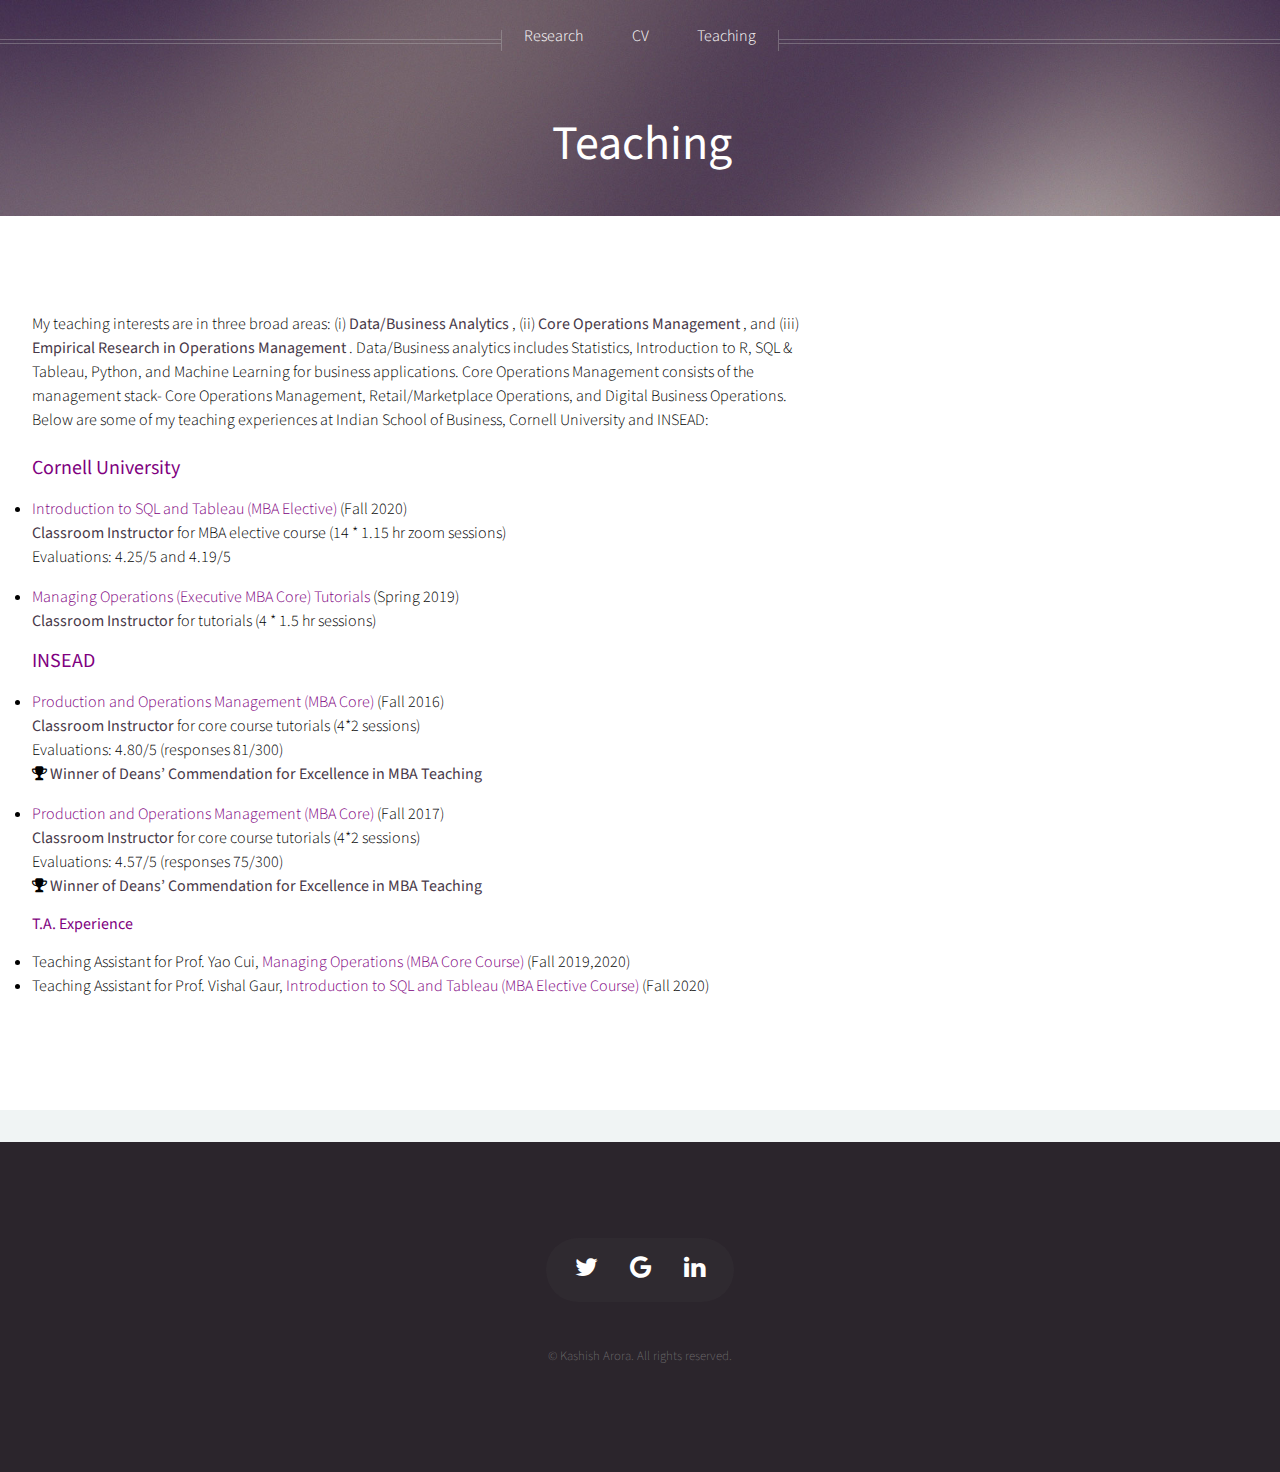
==== commit 21b3343a: "Update teaching.html" ====
--- a/teaching.html
+++ b/teaching.html
@@ -1,9 +1,5 @@
 <!DOCTYPE HTML>
-<!--
-	Helios by HTML5 UP
-	html5up.net | @ajlkn
-	Free for personal and commercial use under the CCA 3.0 license (html5up.net/license)
--->
+
 
 <html>
 	<head>
@@ -57,7 +53,7 @@
 						<div class="row 200%">
 							<div class="8u 12u(mobile)" id="content">
 								
-My teaching interests are in three broad areas: (i) <strong> Core Operations Management </strong>, (ii) <strong> Business Analytics </strong>, and (iii) <strong> Empirical Research in Operations Management </strong>. Core Operations Management includes the management stack-Foundations of Operations, Supply Chain Management, Retail Operations, and Digital Business Operations. Business analytics includes Introduction to R, SQL & Tableau, Python, and Machine Learning for business applications. Below are some of my teaching experiences:
+My teaching interests are in three broad areas: (i) <strong> Data/Business Analytics </strong>, (ii) <strong> Core Operations Management </strong>, and (iii) <strong> Empirical Research in Operations Management </strong>. Data/Business analytics includes Statistics, Introduction to R, SQL & Tableau, Python, and Machine Learning for business applications. Core Operations Management consists of the management stack- Core Operations Management, Retail/Marketplace Operations, and Digital Business Operations.  Below are some of my teaching experiences at Indian School of Business, Cornell University and INSEAD:
 <br><br>									
 							
  <h3><font color="purple">Cornell University</font></h3>
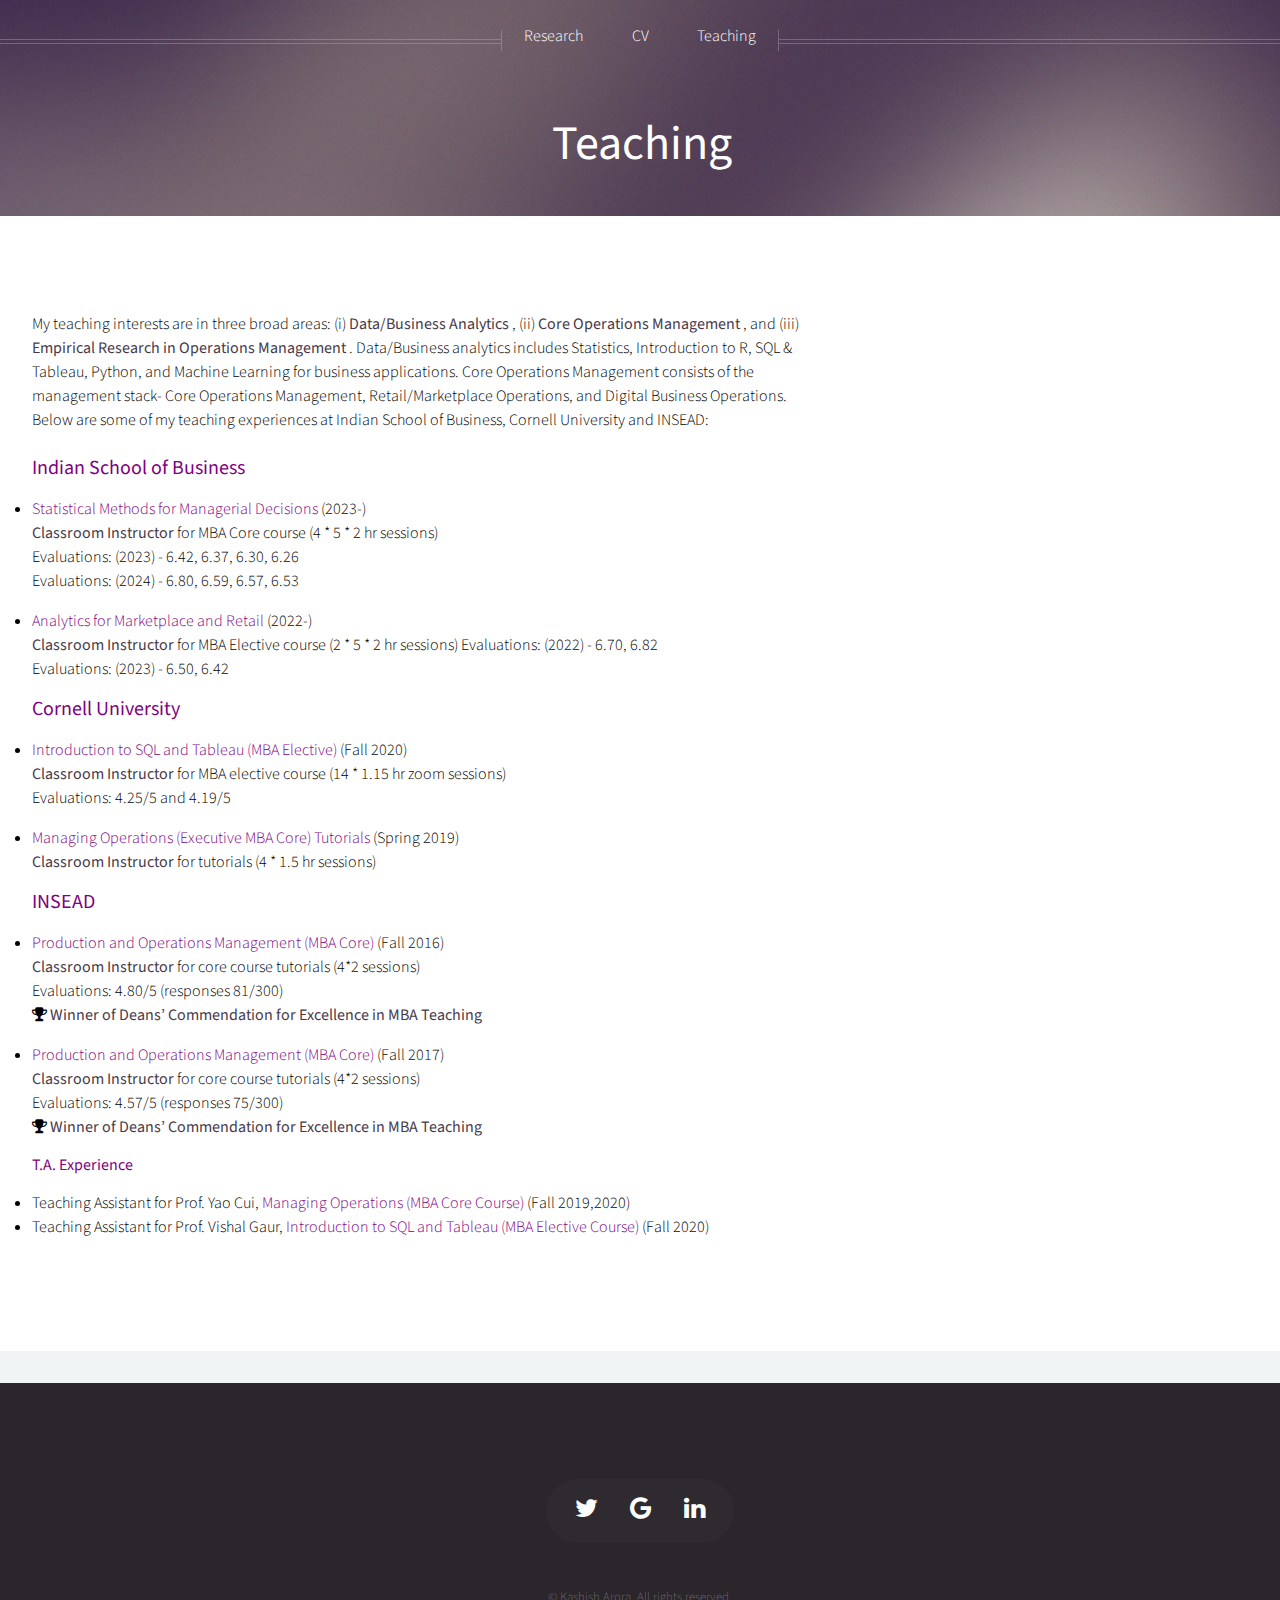
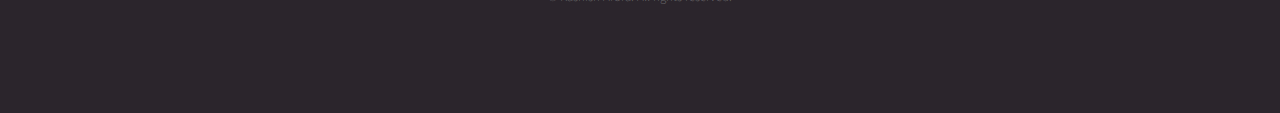
==== commit 5a2993da: "Update teaching.html" ====
--- a/teaching.html
+++ b/teaching.html
@@ -54,10 +54,23 @@
 							<div class="8u 12u(mobile)" id="content">
 								
 My teaching interests are in three broad areas: (i) <strong> Data/Business Analytics </strong>, (ii) <strong> Core Operations Management </strong>, and (iii) <strong> Empirical Research in Operations Management </strong>. Data/Business analytics includes Statistics, Introduction to R, SQL & Tableau, Python, and Machine Learning for business applications. Core Operations Management consists of the management stack- Core Operations Management, Retail/Marketplace Operations, and Digital Business Operations.  Below are some of my teaching experiences at Indian School of Business, Cornell University and INSEAD:
-<br><br>									
+<br><br>
+
+<h3><font color="purple">Indian School of Business</font></h3>
+<p>
+<li> <a> Statistical Methods for Managerial Decisions </a>(2023-)</li> 
+<strong>Classroom Instructor</strong> for MBA Core course (4 * 5 * 2 hr sessions) <br>
+Evaluations: (2023) - 6.42, 6.37, 6.30, 6.26 <br>
+Evaluations: (2024) - 6.80, 6.59, 6.57, 6.53	
+</p>
+<p>
+<li><a> Analytics for Marketplace and Retail </a>(2022-)</li> 
+<strong>Classroom Instructor</strong> for MBA Elective course (2 * 5 * 2 hr sessions) <be>
+Evaluations: (2022) -  6.70, 6.82<br>
+Evaluations: (2023) - 6.50, 6.42	
+</p>
 							
  <h3><font color="purple">Cornell University</font></h3>
-
 <p>
 <li> <a>Introduction to SQL and Tableau (MBA Elective) </a>(Fall 2020)</li> 
 <strong>Classroom Instructor</strong> for MBA elective course (14 * 1.15 hr zoom sessions) <br>
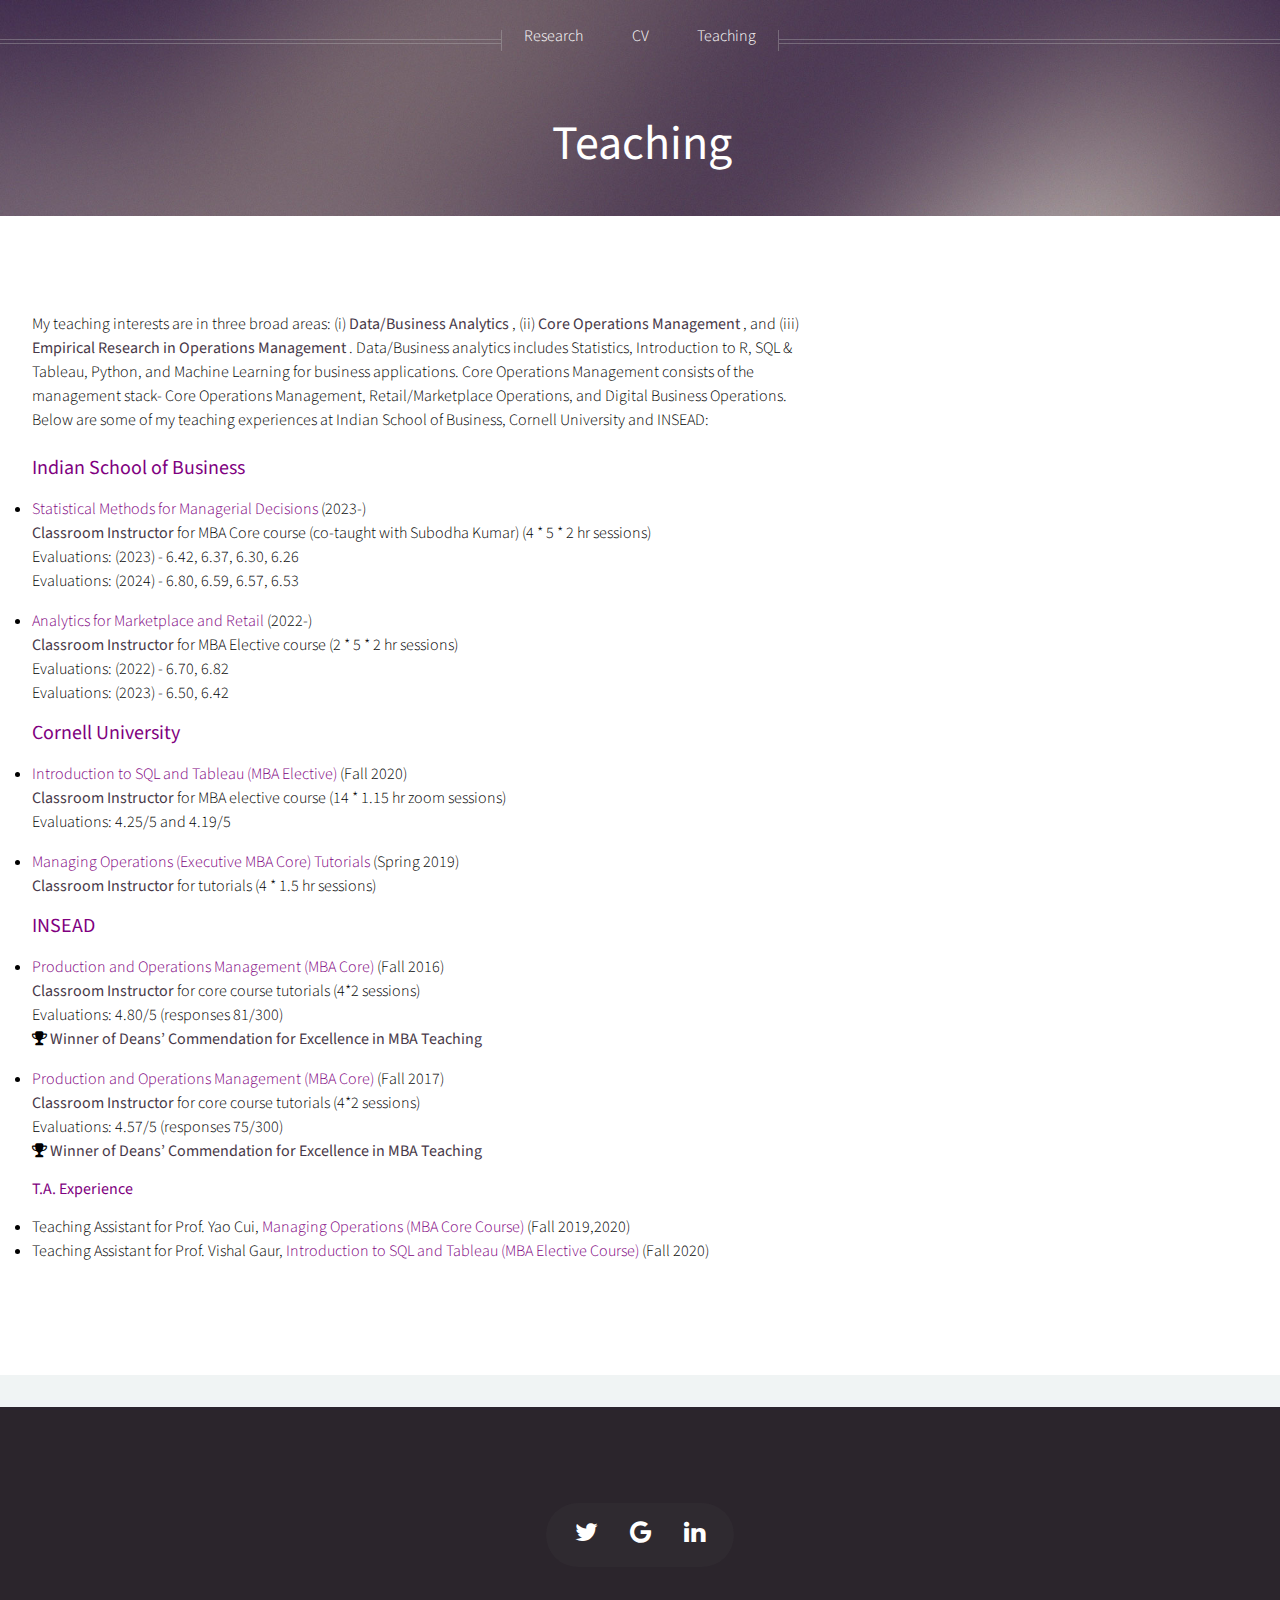
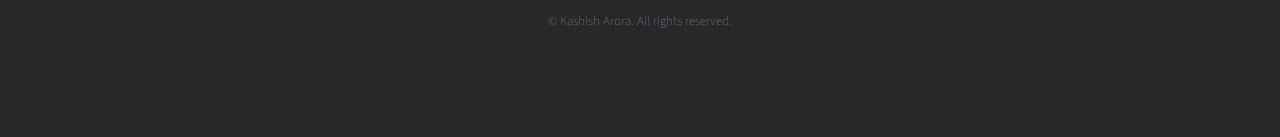
==== commit becfa233: "Update teaching.html" ====
--- a/teaching.html
+++ b/teaching.html
@@ -59,13 +59,13 @@
 <h3><font color="purple">Indian School of Business</font></h3>
 <p>
 <li> <a> Statistical Methods for Managerial Decisions </a>(2023-)</li> 
-<strong>Classroom Instructor</strong> for MBA Core course (4 * 5 * 2 hr sessions) <br>
+<strong>Classroom Instructor</strong> for MBA Core course (co-taught with Subodha Kumar) (4 * 5 * 2 hr sessions) <br>
 Evaluations: (2023) - 6.42, 6.37, 6.30, 6.26 <br>
 Evaluations: (2024) - 6.80, 6.59, 6.57, 6.53	
 </p>
 <p>
 <li><a> Analytics for Marketplace and Retail </a>(2022-)</li> 
-<strong>Classroom Instructor</strong> for MBA Elective course (2 * 5 * 2 hr sessions) <be>
+<strong>Classroom Instructor</strong> for MBA Elective course (2 * 5 * 2 hr sessions) <br>
 Evaluations: (2022) -  6.70, 6.82<br>
 Evaluations: (2023) - 6.50, 6.42	
 </p>
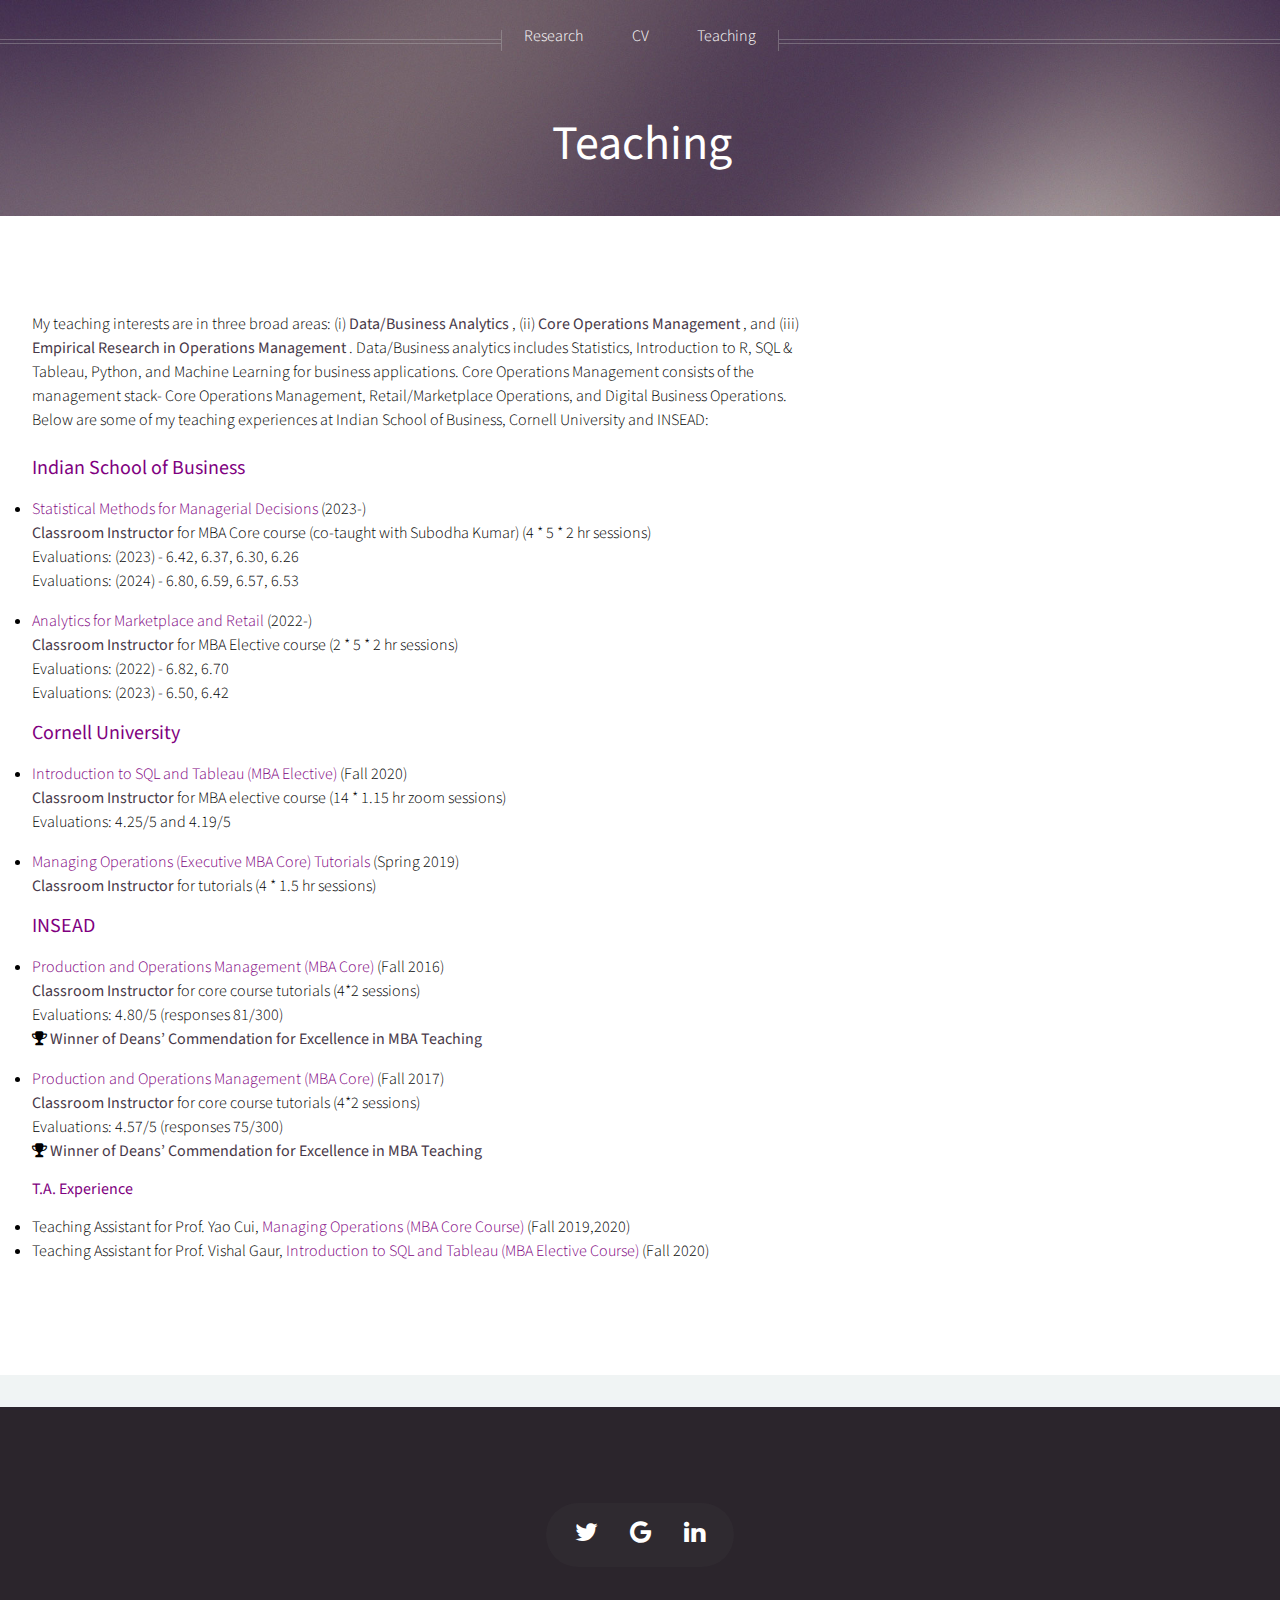
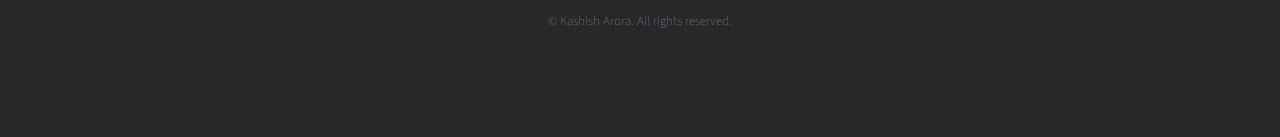
==== commit 7b5b83c1: "Update teaching.html" ====
--- a/teaching.html
+++ b/teaching.html
@@ -66,7 +66,7 @@
 <p>
 <li><a> Analytics for Marketplace and Retail </a>(2022-)</li> 
 <strong>Classroom Instructor</strong> for MBA Elective course (2 * 5 * 2 hr sessions) <br>
-Evaluations: (2022) -  6.70, 6.82<br>
+Evaluations: (2022) -  6.82, 6.70<br>
 Evaluations: (2023) - 6.50, 6.42	
 </p>
 							
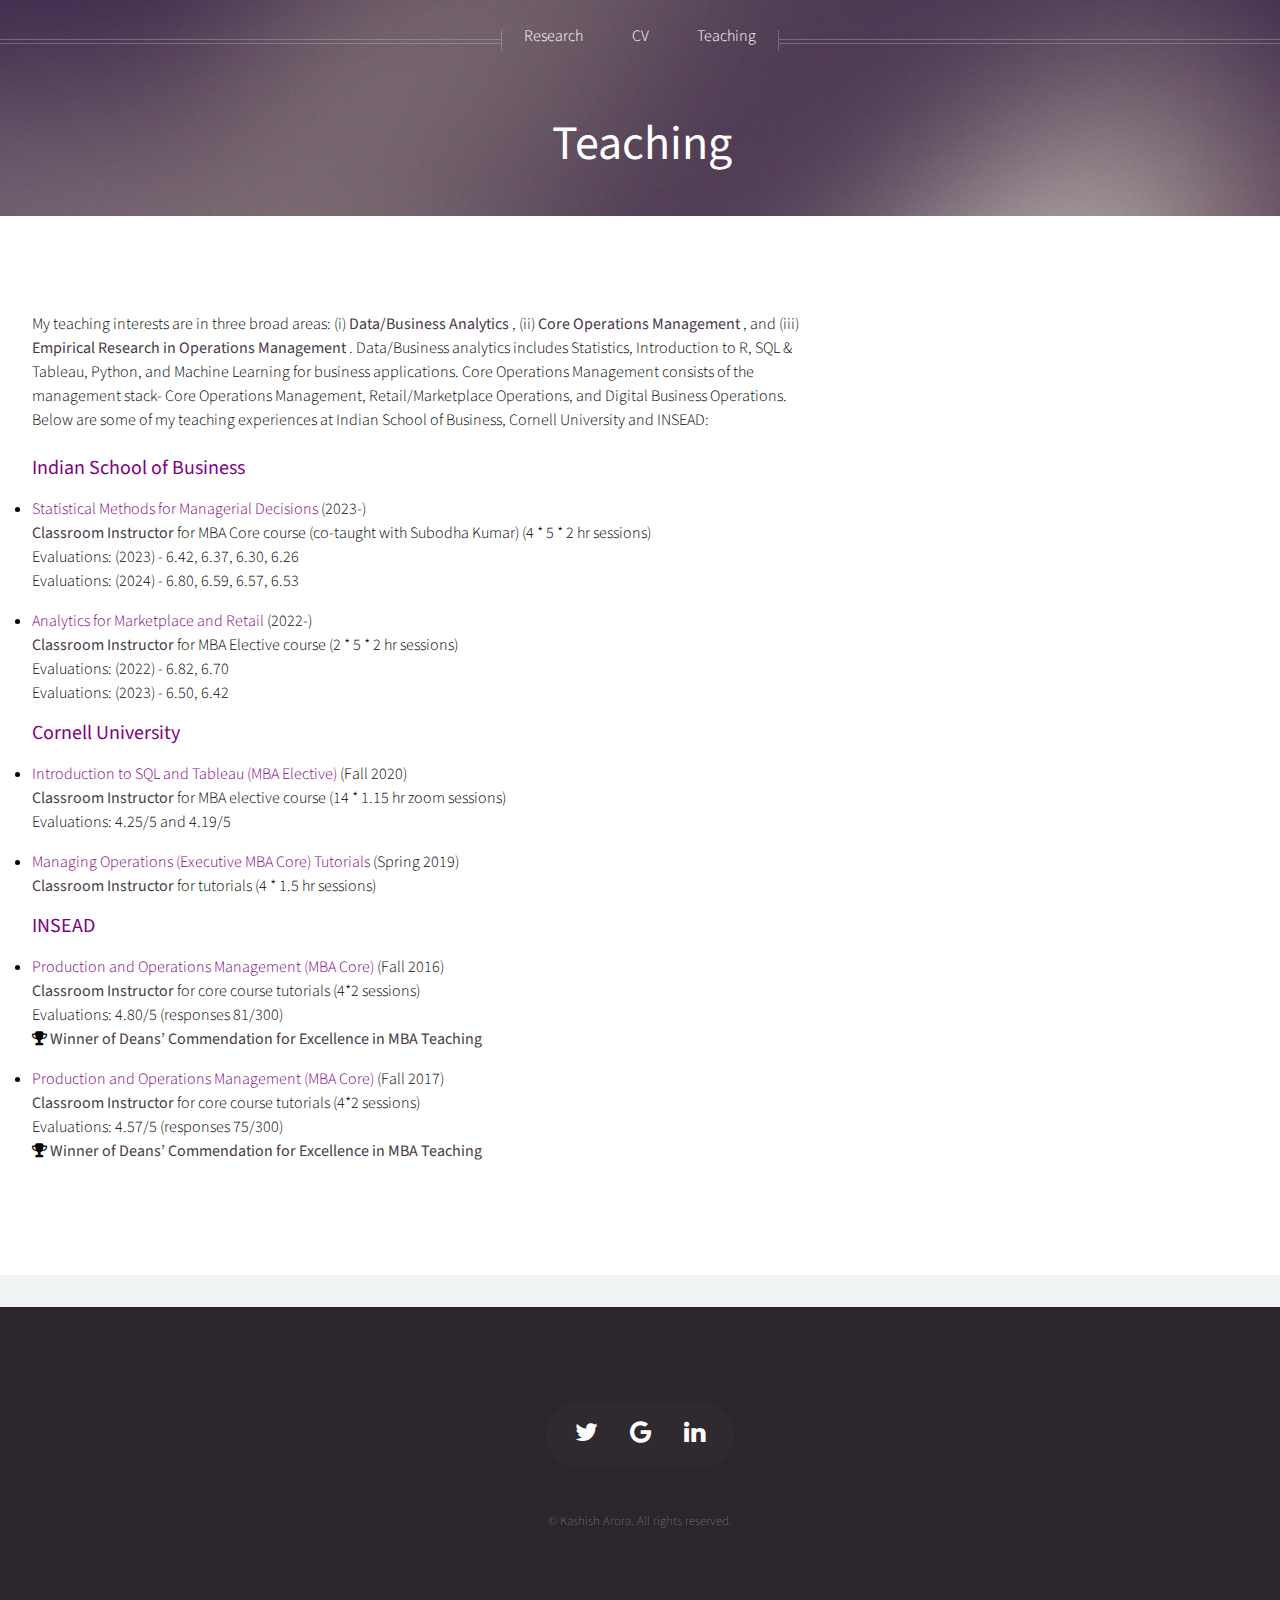
==== commit d218bc5a: "Update teaching.html" ====
--- a/teaching.html
+++ b/teaching.html
@@ -96,14 +96,14 @@
 <i class="fa fa-trophy" aria-hidden="true"></i> <strong> Winner of Deans’ Commendation for Excellence in MBA Teaching </strong> 
 </p>							
 
-
+<!--
 <h4><font color="purple">T.A. Experience</font></h4>
 <p>
 <li>Teaching Assistant  for Prof. Yao Cui, <a> Managing Operations (MBA Core Course) </a>(Fall 2019,2020)</li> 
 <li>Teaching Assistant for Prof. Vishal Gaur, <a> Introduction to SQL and Tableau (MBA Elective Course) </a>(Fall 2020)</li> 	
 </p>
 <p>
-
+-->
 
 
 
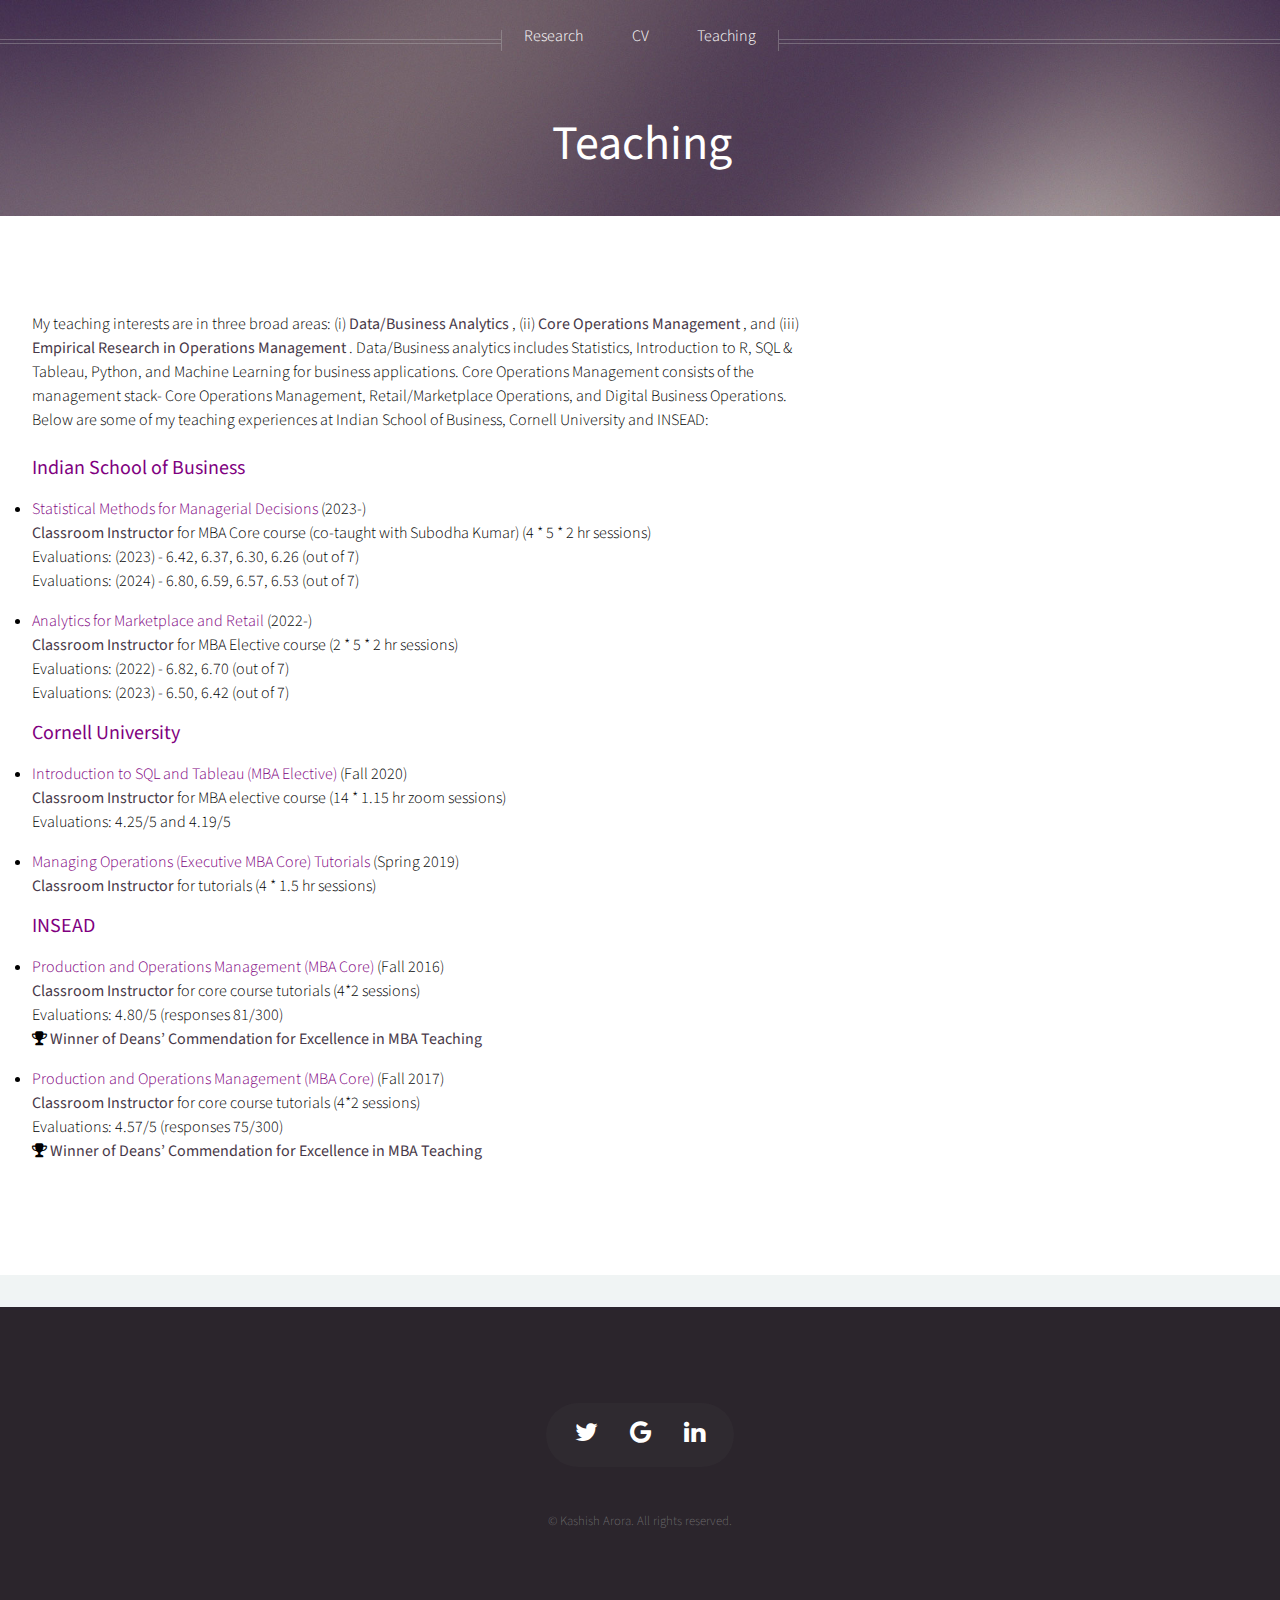
==== commit 736fcb1a: "Update teaching.html" ====
--- a/teaching.html
+++ b/teaching.html
@@ -60,14 +60,14 @@
 <p>
 <li> <a> Statistical Methods for Managerial Decisions </a>(2023-)</li> 
 <strong>Classroom Instructor</strong> for MBA Core course (co-taught with Subodha Kumar) (4 * 5 * 2 hr sessions) <br>
-Evaluations: (2023) - 6.42, 6.37, 6.30, 6.26 <br>
-Evaluations: (2024) - 6.80, 6.59, 6.57, 6.53	
+Evaluations: (2023) - 6.42, 6.37, 6.30, 6.26 (out of 7) <br>
+Evaluations: (2024) - 6.80, 6.59, 6.57, 6.53	(out of 7)
 </p>
 <p>
 <li><a> Analytics for Marketplace and Retail </a>(2022-)</li> 
 <strong>Classroom Instructor</strong> for MBA Elective course (2 * 5 * 2 hr sessions) <br>
-Evaluations: (2022) -  6.82, 6.70<br>
-Evaluations: (2023) - 6.50, 6.42	
+Evaluations: (2022) -  6.82, 6.70 (out of 7)<br>
+Evaluations: (2023) - 6.50, 6.42 (out of 7)	
 </p>
 							
  <h3><font color="purple">Cornell University</font></h3>
